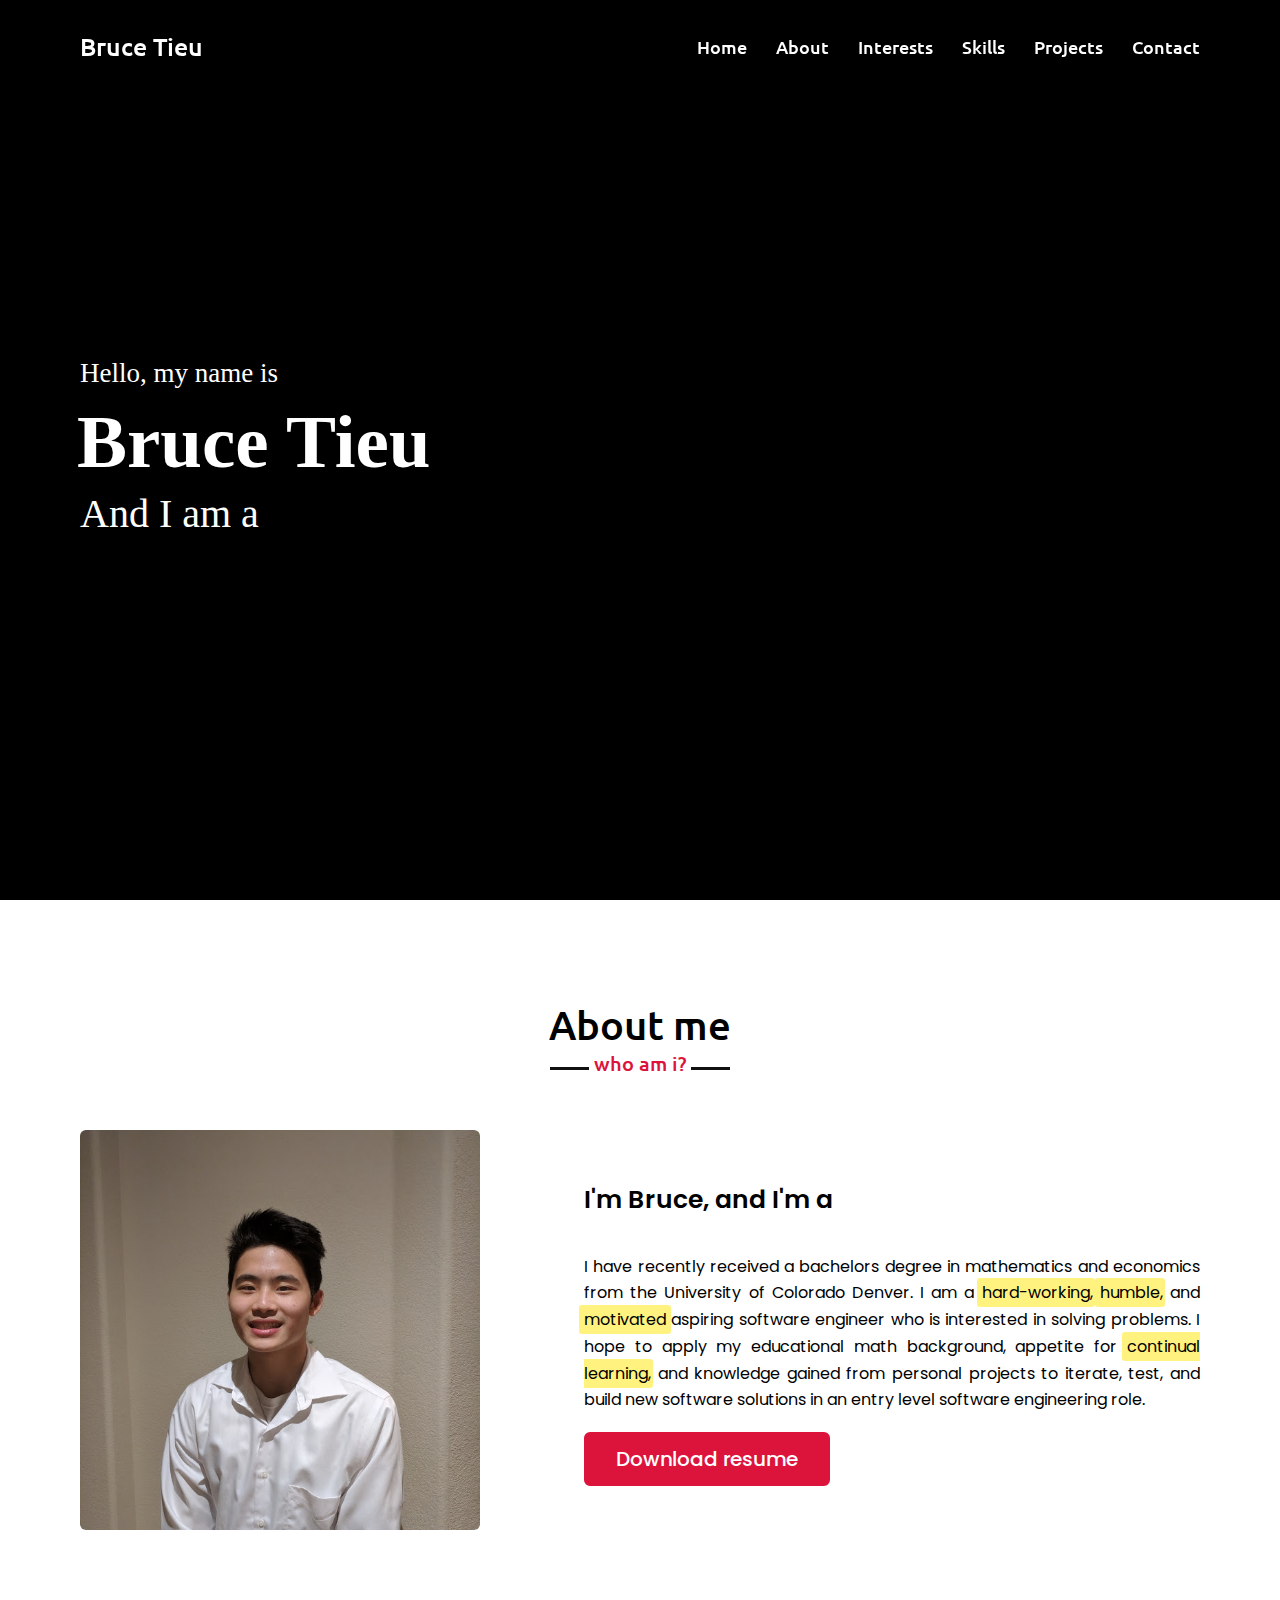
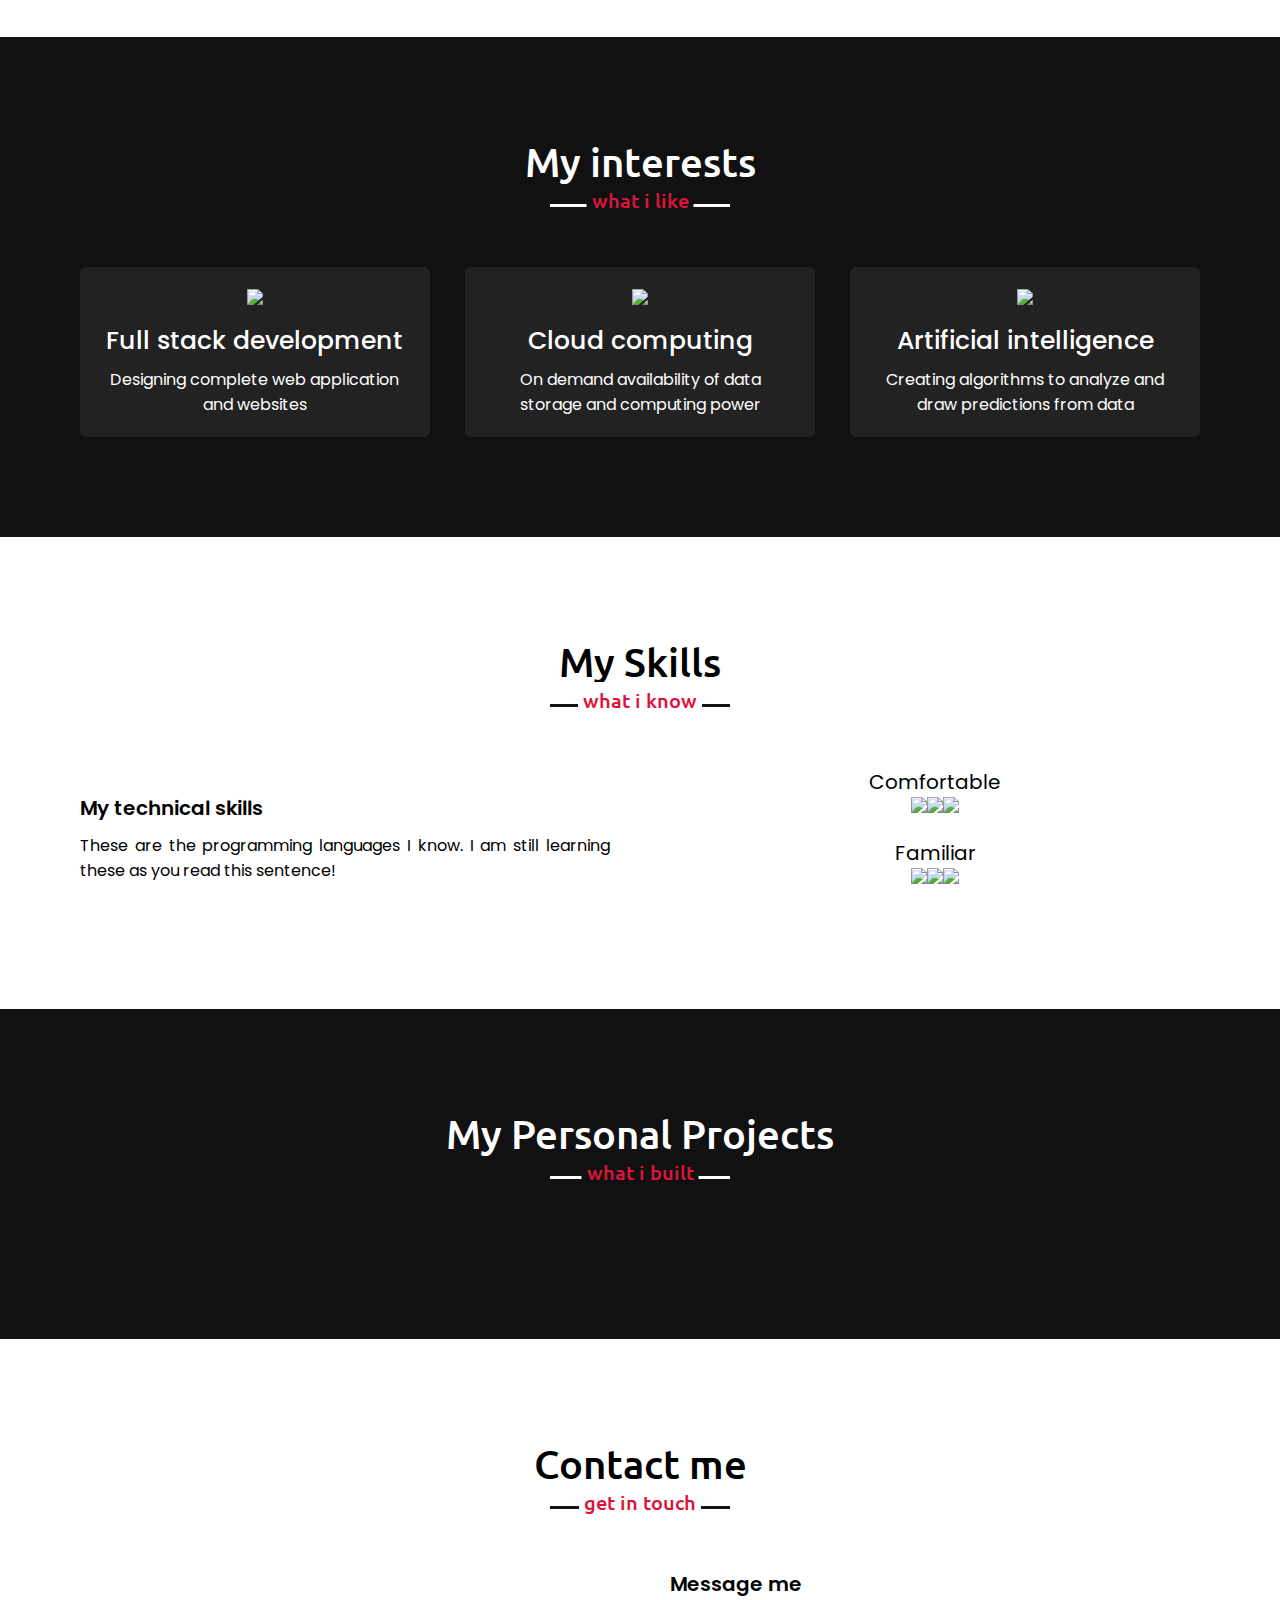
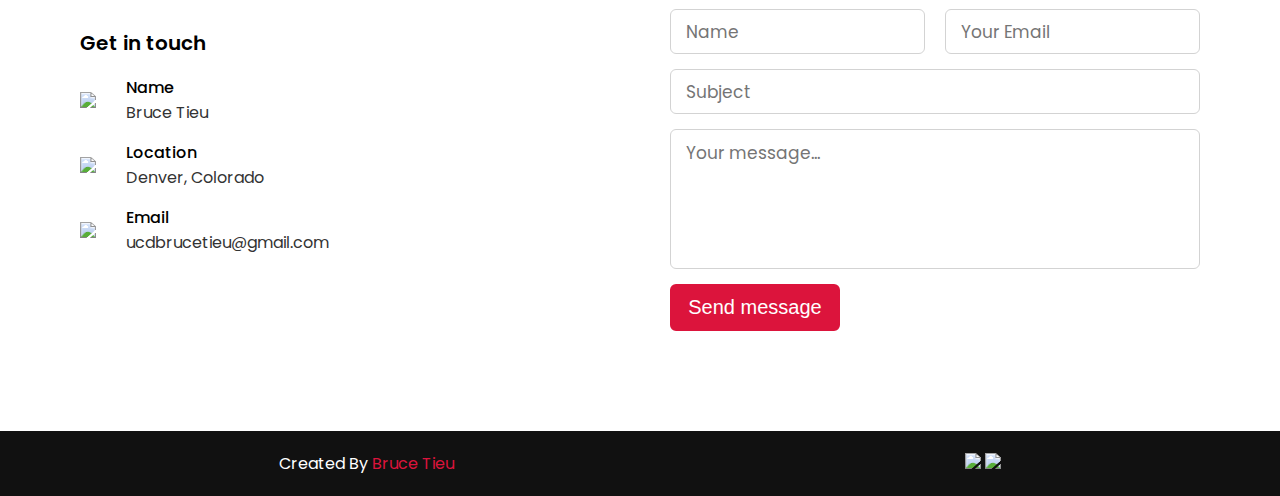
==== public/index.html @ 094fe2fd "changed services to interests" ====
<!DOCTYPE html>
<html lang="en">

<head>
    <meta charset="UTF-8">
    <meta name="viewport" content="width=device-width, initial-scale=1.0">
    <title>Bruce Tieu</title>
    <link rel="stylesheet" href="styles.css">
    <script src="https://kit.fontawesome.com/a076d05399.js"></script>
    <script src="https://code.jquery.com/jquery-3.5.1.min.js"></script>
    <script src="https://cdnjs.cloudflare.com/ajax/libs/typed.js/2.0.11/typed.min.js"></script>
    <script src="https://cdnjs.cloudflare.com/ajax/libs/waypoints/4.0.1/jquery.waypoints.min.js"></script>
    <script src="https://cdnjs.cloudflare.com/ajax/libs/OwlCarousel2/2.3.4/owl.carousel.min.js"></script>
    <link rel="stylesheet" href="https://cdn.jsdelivr.net/gh/devicons/devicon@v2.8.2/devicon.min.css">
    <link rel="stylesheet" href="https://cdnjs.cloudflare.com/ajax/libs/OwlCarousel2/2.3.4/assets/owl.carousel.min.css"/>
    <link class="title_img" rel="shortcut icon" type="image/jpg" href="images/background.jpg" />
</head>

<body>
    <div class="scroll-up-btn">
        <i class="fas fa-angle-up"></i>
    </div>
    
    <div id="particle-bg">
        <nav class="navbar">
            <div class="max-width">
                <div class="logo"><a href="#">Bruce Tieu</a></div>
                <ul class="menu">
                    <li><a href="#home" class="menu-btn">Home</a></li>
                    <li><a href="#about" class="menu-btn">About</a></li>
                    <li><a href="#services" class="menu-btn">Interests</a></li>
                    <li><a href="#skills" class="menu-btn">Skills</a></li>
                    <li><a href="#teams" class="menu-btn">Projects</a></li>
                    <li><a href="#contact" class="menu-btn">Contact</a></li>
                </ul>
                <div class="menu-btn">
                    <i class="fas fa-bars"></i>
                </div>
            </div>
        </nav>

        <!-- Start home section -->
        <div class="home" id="home">
            <div class="max-width">
                <div class="home-content">
                    <div class="text-1">Hello, my name is</div>
                    <div class="text-2">Bruce Tieu</div>
                    <div class="text-3">And I am a <span class="typing"></span></div>
                </div>
            </div>
        </div>
    </div>

    <!-- Start about section -->
    <section class="about" id="about">
        <div class="max-width">
            <h2 class="title">About me</h2>
            <div class="about-content">
                <div class="column left">
                    <img src="images/bruce.jpg" alt="">
                </div>
                <div class="column right">
                    <div class="text">I'm Bruce, and I'm a <span class="typing-2"></span></div> <br>

                    <p>I have recently received a bachelors degree in mathematics and economics from the University of Colorado Denver. I am a <span class="highlight">hard-working</span>, <span class="highlight">humble</span>, and <span class="highlight">motivated</span> aspiring software engineer who is interested in solving problems. I hope to apply my educational math background, appetite for <span class="highlight">continual learning</span>, and knowledge gained from personal projects to iterate, test, and build new software solutions in an entry level software engineering role. </p>
                    <a href="BT_SWE_Resume_Portfolio_2020.pdf" download>Download resume</a>
                </div>
            </div>
        </div>
    </section>

    <!-- Services section start -->
    <section class="interests" id="interests">
        <div class="max-width">
            <h2 class="title">My interests</h2>
            <div class="interest-content">
                <div class="card">
                    <div class="box">
                        <img src="https://img.icons8.com/bubbles/100/000000/source-code.png"/>
                        <!-- <img src="/Tieu-Portfolio/images/backend-developer.png"/> -->
                        <div class="text">Full stack development</div>
                        <p>Designing complete web application and websites</p>
                    </div>
                </div>

                <div class="card">
                    <div class="box">
                        <img src="https://img.icons8.com/bubbles/100/000000/cloud.png"/>
                        <div class="text">Cloud computing</div>
                        <p>On demand availability of data storage and computing power</p>
                    </div>
                </div>
                <div class="card">
                    <div class="box">
                        <img src="https://img.icons8.com/color/96/000000/artificial-intelligence.png"/>
                        <div class="text">Artificial intelligence</div>
                        <p>Creating algorithms to analyze and draw predictions from data</p>
                    </div>
                </div>
            </div>
        </div>
    </section>

    <!-- Start skills section -->
    <section class="skills" id="skills">
        <div class="max-width">
            <h2 class="title">My Skills</h2>
            <div class="skills-content">
                <div class="column left">
                    <div class="text">My technical skills</div>
                    <p>These are the programming languages I know. I am still learning these as you read this sentence!</p>
                    <!-- <a href="#">Read more</a> -->
                </div>
                <div class="column right">
                    <div class="comfortable-text">Comfortable</div>
                    <div class="comfortable">
                        <img src="https://img.icons8.com/color/96/000000/python.png"/>
                        <img src="https://img.icons8.com/color/96/000000/java-coffee-cup-logo.png"/>
                        <img src="https://img.icons8.com/color/96/000000/html-5.png"/>
                    </div>
                    <div class="familiar-text">Familiar</div>
                    <div class="familiar">
                        <img src="https://img.icons8.com/color/96/000000/javascript.png"/>
                        <img src="https://img.icons8.com/color/96/000000/css3.png"/>
                        <img src="https://img.icons8.com/color/96/000000/c-plus-plus-logo.png"/>
                    </div>
                </div>
            </div>
        </div>
    </section>

    <!-- Start teams sections -->
    <section class="teams" id="teams">
        <div class="max-width">
            <h2 class="title">My Personal Projects</h2>
            <div class="carousel owl-carousel">
                <div class="card">
                        <div class="box">
                            <img src="https://img.icons8.com/color/96/000000/generic-sorting-2.png"/>
                            <div class="text">Sorting Algorithm Visualization</div>
                            <p>A webpage for visualizing bubble sort, insertion sort, selection sort, shell sort, quick sort, merge sort, and heap sort.</p>
                            <div class="tech-used-sorting">
                                <img src="https://img.icons8.com/color/48/000000/html-5.png"/>
                                <img src="https://img.icons8.com/color/48/000000/css3.png"/>
                                <img src="https://img.icons8.com/color/48/000000/javascript-logo-1.png"/>
                            </div>
                            <div class="links">
                                <div class="see-live"><a target = "_blank" href="https://brucetieu.github.io/Sorting-Visualizer/">See live</a></div>
                                <a href="https://github.com/brucetieu/Sorting-Visualizer" target="_blank"><img class="github" src="https://img.icons8.com/fluent/96/000000/github.png"/></a>
                            </div>
                        </div>
                </div>
                <div class="card">
                        <div class="box">
                            <img src="https://img.icons8.com/clouds/100/000000/brain.png"/>
                            <div class="text">Active Recall App</div>
                            <p>A web app to help college students actively recall and keep track of their study progression over time.</p>
                            <div class="tech-used-active">
                                <img src="https://img.icons8.com/color/48/000000/python.png"/>
                                <img src="https://img.icons8.com/color/48/000000/html-5.png"/>
                                <img src="https://img.icons8.com/color/48/000000/css3.png"/>
                                <img src="https://img.icons8.com/color/48/000000/javascript-logo-1.png"/>
                                <img src="https://img.icons8.com/color/48/000000/sql.png"/>
                            </div>
                            <div class="links">
                                <div class="see-live"><a target= "_blank" href="https://active-recall.herokuapp.com">See live</a></div>
                                <a href="https://github.com/brucetieu/Active-Recall" target="_blank"><img class="github" src="https://img.icons8.com/fluent/96/000000/github.png"/></a>
                            </div>
                        </div>
                </div>
                <div class="card">
                        <div class="box">
                            <img src="https://img.icons8.com/plasticine/100/000000/new-job.png"/>
                            <div class="text">Job Application Scraper</div>
                            <p>A desktop app which scrapes jobs from Indeed and Glassdoor and assigns a job match score using your resume and the job description.</p>
                            <div class="tech-used-job">
                                <img src="https://img.icons8.com/color/96/000000/java-coffee-cup-logo.png"/>
                            </div>
                            <div class="links">
                                <div class="see-live"><a target = "_blank" href="https://btieu.gitlab.io/job-application-bot/">See live</a></div>
                                <a href="https://github.com/brucetieu/JobApplicationBot" target="_blank"><img src="https://img.icons8.com/fluent/96/000000/github.png"/></a>
                            </div>
                        </div>
                </div>
            </div>
        </div>
    </section>

    <!-- Contact me start -->
    <section class="contact" id="contact">
        <div class="max-width">
            <h2 class="title">Contact me</h2>
            <div class="contact-content">
                <div class="column left">
                    <div class="text">Get in touch</div>
                    <!-- <p>Lorem ipsum dolor sit amet consectetur adipisicing elit. Voluptatum quos eaque ducimus atque quidem itaque numquam mollitia harum libero nobis.</p> -->
                    <div class="icons">
                        <div class="row">
                            <!-- <i class="fas fa-user"></i> -->
                            <img src="https://img.icons8.com/dusk/48/000000/user-male-circle--v1.png"/>
                            <div class="info">
                                <div class="head">Name</div>
                                <div class="sub-title">Bruce Tieu</div>
                            </div>
                        </div>
                        <div class="row">
                            <!-- <i class="fas fa-map-marker-alt"></i> -->
                            <img src="https://img.icons8.com/dusk/48/000000/user-location.png"/>
                            <div class="info">
                                <div class="head">Location</div>
                                <div class="sub-title">Denver, Colorado</div>
                            </div>
                        </div>
                        <div class="row">
                            <!-- <i class="fas fa-envelope"></i> -->
                            <img src="https://img.icons8.com/dusk/48/000000/email.png"/>

                            <div class="info">
                                <div class="head">Email</div>
                                <div class="sub-title">ucdbrucetieu@gmail.com</div>
                            </div>
                        </div>
                    </div>
                </div>
                <div class="column right">
                    <div class="alert">Message successfully sent!</div>
                    <div class="text">Message me</div>
                    <form class="contact-form">
                        <div class="fields">
                            <div class="field name">
                                <input class="_name" type="text" placeholder="Name" required>
                            </div>
                            <div class="field email">
                                <input class="_email" type="email" placeholder="Your Email" required>
                            </div>
                        </div>
                            <div class="field">
                                <input class="_subject" type="text" placeholder="Subject" required>
                            </div>
                            <div class="field textarea">
                                <textarea class="_message" cols="30" rows="10" placeholder="Your message..." required></textarea>
                            </div>
                            <div class="button">
                                <button type="submit">Send message</button>
                            </div>
                        </div>
                    </form>
                </div>
            </div>
        </div>
    </section>

    <!-- Footer section -->
    <footer class="footer">
        <div>
            <span>Created By <a href="#">Bruce Tieu</a></span>
        </div>
        <div class="icons">
            <a href="https://github.com/brucetieu" target="_blank"><img src="https://img.icons8.com/fluent/48/000000/github.png"/></a>
            <a href="https://www.linkedin.com/in/bruce-tieu-4b2725177/" target="_blank"><img src="https://img.icons8.com/fluent/48/000000/linkedin-circled.png"/></a>
        </div>
    </footer>


    <script src="https://cdn.jsdelivr.net/npm/particles.js@2.0.0/particles.min.js"></script>
    <!-- <script>
    particlesJS.load('particles-js',
    'particles.json',
    function() {
        console.log('particles.json loaded...')
    })
    </script> -->
    <script src="https://www.gstatic.com/firebasejs/8.2.3/firebase.js"></script>
    <script type="text/javascript" src="particles.js"></script>
    <script type="text/javascript" src="script.js"></script>
</body>

</html>
---- public/styles.css ----
@import url('https://fonts.googleapis.com/css2?family=Poppins:wght@400;500;600;700&family=Ubuntu:wght@400;500;700&display=swap');
@import url('https://fonts.googleapis.com/css2?family=Open+Sans:wght@400;600&family=Roboto+Slab:wght@400;500;600&display=swap');

* {
    margin: 0;
    padding: 0;
    box-sizing: border-box;
    text-decoration: none;
}

html {
    scroll-behavior: smooth;
}

.max-width {
    max-width: 1300px;
    padding: 0 80px;
    margin: auto;
}

/* Particle background */
#particle-bg {
    background-color: #000;
    height: 100vh;
    /* position: absolute; */
    top: 0;
    left: 0;
    bottom: 0;
    right: 0;
    z-index: -1;
}

/* Navbar styling */
.navbar {
    position: fixed;
    width: 100%;
    padding: 30px 0;
    z-index: 999;
    font-family: 'Ubuntu', sans-serif;
    transition: all 0.3s ease;
}

/* Styling for when user scrolls down */
.navbar.sticky {
    padding: 15px 0;
    background: #fff;
}

.navbar.sticky .logo a,
.navbar.sticky .menu a,
.navbar.sticky .menu-btn {
    color: #111;
}

.navbar .max-width {
    display: flex;
    align-items: center;
    justify-content: space-between;
}

.navbar .logo a {
    color: #fff;
    font-size: 25px;
    font-weight: 500;
    transition: color 0.3s ease;
}


/* Style each tab */
.navbar .menu li {
    list-style: none;
    display: inline-block;
}

.navbar .menu li a {
    display: block;
    color: #fff;
    font-size: 18px;
    font-weight: 500;
    margin-left: 25px;
    transition: color 0.3s ease;
}

/* Change color of tab when hovered on */
.navbar .menu li a:hover,
.navbar .logo a:hover {
    color: crimson;
}

/* Highlight key words */
.highlight {
    background: rgba(255, 230, 0, 0.5);
    padding: 3px 5px;
    margin: -3px -5px;
    line-height: 1.7;
    border-radius: 3px;
}

/* Menu btn styling */
.menu-btn {
    color: #fff;
    font-size: 23px;
    cursor: pointer;
    display: none;
}

/* Style scroll up btn */
.scroll-up-btn {
    position: fixed;
    height: 45px;
    width: 42px;
    background: crimson;
    right: 30px;
    bottom: 10px;
    text-align: center;
    line-height: 45px;
    color: #fff;
    z-index: 9999;
    font-size: 30px;
    border-radius: 6px;
    cursor: pointer;
    opacity: 0;
    pointer-events: none;
    transition: all 0.3s ease;
}

.scroll-up-btn.show {
    bottom: 30px;
    opacity: 1;
    pointer-events: auto;
}



/* Begin styling of home content */
.home .home-content{
    position: absolute;
    top: 50%;
    transform: translateY(-50%);
    color: white;
}

.home .max-width {
    margin: auto 0 auto 40px;
}

.home .home-content .text-1 {
    font-size: 27px;
    margin-bottom: 10px;
}

.home .home-content .text-2 {
    font-size: 75px;
    font-weight: 600;
    margin-left: -3px;
}

.home .home-content .text-3 {
    font-size: 40px;
    margin: 5px 0;
}

.home .home-content .text-3 span {
    color: crimson;
}


/* All section stying */
section {
    padding: 100px 0;
}

.about, .interests, .skills, .teams, .contact, footer  {
    font-family: 'Poppins', sans-serif;
}

/* Put img and text side by side */
.about .about-content, 
.interests .interest-content, 
.skills .skills-content,
.contact .contact-content  {
    display: flex;
    flex-wrap: wrap;
    align-items: center;
    justify-content: space-between;
}

section .title {
    position: relative;
    text-align: center;
    font-size: 40px;
    font-weight: 500;
    margin-bottom: 60px;
    padding-bottom: 20px;
    font-family: 'Ubuntu', sans-serif;
}

/* Add line below the title */
section .title::before {
    content: "";
    position: absolute;
    bottom: 0px;
    left: 50%;
    width: 180px;
    height: 3px;
    background: #111;
    transform: translateX(-50%);
}


section .title::after {
    position: absolute;
    bottom: -12px;
    left: 50%;
    font-size: 20px;
    color: crimson;
    padding: 5px;
    background: #fff;
    transform: translateX(-50%);
}

/* Add --who am i-- */
.about .title::after {
    content: "who am i?";

}

.about .about-content .left {
    width: 45%;   
}

/* Img styling */
.about .about-content .left img {
    height: 400px;
    width: 400px;
    object-fit: cover;
    border-radius: 6px;
}

.about .about-content .right {
    width: 55%;   
}

/* My name */
.about .about-content .right .text {
    font-size: 25px;
    font-weight: 600;
    margin-bottom: 10px;
}

.about .about-content .right .text span {
    color: crimson;
}

/* About me text */
.about .about-content .right p {
    text-align: justify;
}

/* Download resume button style */
.about .about-content .right a {
    display: inline-block;
    background: crimson;
    color: #fff;
    font-size: 20px;
    font-weight: 500;
    padding: 10px 30px;
    margin-top: 20px;
    border-radius: 6px;
    border: 2px solid crimson;
    transition: all 0.3s ease;
}

.about .about-content .right a:hover {
    color: crimson;
    background: none;
}

/* Interests section styling */
.interests, .teams {
    color: #fff;
    background: #111;
}

/* Make line white in '--what i like-- */
.interests .title::before,
.teams .title::before {
    background: #fff;

}

/* Make background black */
.interests .title::after,
.teams .title::after {
    background: #111;
    content: "what i like";
}

/* Style each card */
.interests .interest-content .card {
    width: calc(33% - 20px);
    background: #222;
    text-align: center;
    border-radius: 6px;
    padding: 20px 25px;
    cursor: pointer;
}

.interests .interest-content .card:hover {
    background: crimson;
}

.interests .interest-content .card .box {
    transition: all 0.3s ease;
}

/* Make text big when hovering over the cards */
.interests .interest-content .card:hover .box {
    transform: scale(1.05);
}

.interests .interest-content .card i {
    font-size: 50px;
    color: crimson;   
    transition: all 0.3s ease;
}

.interests .interest-content .card:hover i {
    color: #fff;
}

.interests .interest-content .card .text {
    font-size: 25px;
    font-weight: 500;
    margin: 10px 0 7px 0;
}

/* Skills section styling */
.skills .title::after {
    content: "what i know";
}

.skills .skills-content .column {
    width: calc(50% - 30px);
}

.skills .skills-content .left .text {
    font-size: 20px;
    font-weight: 600;
    margin-bottom: 10px;
}

.skills .skills-content .left p {
    text-align: justify;
}

.skills .skills-content .left a {
    display: inline-block;
    background: crimson;
    color: #fff;
    font-size: 18px;
    font-weight: 500;
    padding: 8px 16px;
    margin-top: 20px;
    border-radius: 6px;
    border: 2px solid crimson;
    transition: all 0.3s ease;
}

.skills .skills-content .left a:hover {
    color: crimson;
    background: none;
}

.skills .skills-content .right .bars {
    margin-bottom: 15px;
}

/* Placing skills and percentages next to each other */
.skills .skills-content .right .info {
    display: flex;
    margin-bottom: 5px;
    align-items: center;
    justify-content: space-between;
}


.skills .skills-content .right span {
    font-weight: 500;
    font-size: 18px;
}

/* Styling the line */
.skills .skills-content .right .line {
    height: 5px;
    width: 100%;
    background: lightgrey;
    position: relative;
}

.skills .skills-content .right .line::before {
    content: "";
    position: absolute;
    height: 100%;
    left: 0;
    top: 0;
    background: crimson;
}

/* Filling the lines according to percentage ranking */
.skills-content .right .comfortable,
.skills-content .right .familiar {
    display: flex;
    justify-content: center;
    align-items: center;
    padding-bottom: 25px;
    /* margin-bottom: 25px; */
}

.skills-content .right .comfortable-text,
.skills-content .right .familiar-text {
    text-align: center;
    font-size: 20px;
}
/* .skills-content .right .html::before {
    width: 90%;
}

.skills-content .right .css::before {
    width: 60%;
}

.skills-content .right .js::before {
    width: 50%;
}

.skills-content .right .python::before {
    width: 60%;
}

.skills-content .right .java::before {
    width: 50%;
}

.skills-content .right .mysql::before {
    width: 70%;
} */

/* Teams section styling */
.teams .title::after {
    content: "what i built";
}


/* Style each card */
.teams .carousel .card {
    background: #222;
    border-radius: 6px;
    padding: 25px 35px;
    text-align: center;
    transition: all 0.3s ease;
}

/* Change color on hover */
.teams .carousel .card:hover {
    background: crimson;
}

.teams .carousel .card  .box {
    display: flex;
    flex-direction: column;
    align-items: center;
    justify-content: center;
    transition: all 0.3s ease;
}

.teams .carousel .card:hover .box {
    transform: scale(1.05);
}

.teams .carousel .card  .text {
    font-size: 25px;
    font-weight: 500;
    margin: 10px 0 7px 0;
}

/* Style the image */
.teams .carousel .card img {
    height: 125px;
    width: 125px;
    object-fit: cover;
    /* border-radius: 50%; */
    /* border: 5px solid crimson;    */
    transition: all 0.3s ease;
}

.teams .carousel .card:hover img {
    border-color: #fff;
}

.teams .carousel .box .tech-used-sorting,
.teams .carousel .box .tech-used-active,
.teams .carousel .box .tech-used-job,
.teams .carousel .box .links {
    display: flex;
    text-align: center;
    justify-content: center;
    align-items: center;
    margin-top: 15px;
}

.teams .carousel .box .links .see-live a {
    display: inline-block;
    background: #fff;
    color: #111;
    font-size: 18px;
    font-weight: 500;
    padding: 8px 8px;
    /* margin-top: 10px; */
    border-radius: 6px;
    margin-right: 10px;
    /* border: 2px solid crimson; */
    transition: all 0.3s ease;
}

/* .teams .carousel .box .links a:hover {
    color: white;
    background: none;
} */

.teams .carousel .box .tech-used-sorting img, 
.teams .carousel .box .tech-used-active img,
.teams .carousel .box .tech-used-job img,
.teams .carousel .box .links img {
    height: 48px;
    width: 48px;
}

/* .teams .carousel .box .links .github img {
    cursor: pointer;
} */

.teams .carousel .card a {
    text-decoration: none;
    color: #fff;
}

/* Style the dots for going through the carousel */
.owl-dots {
    text-align: center;
    margin-top: 20px;
}

.owl-dot {
    height: 13px;
    width: 13px;
    margin: 0 5px;
    outline: none!important;
    border-radius: 50%;
    border: 2px solid crimson!important;
    transition: all 0.3s ease;
}

/* Change width and border radius on click */
.owl-dot.active {
    width: 35px;
    border-radius: 14px;
}

.owl-dot.active,
.owl-dot:hover {
    background: crimson!important;
}

/* Style contact section */
.contact .title::after {
    content: "get in touch";

}

.contact .contact-content .column {
    width: calc(50% - 30px);

}

.contact .contact-content .text {
    font-size: 20px;
    font-weight: 600;
    margin-bottom: 10px;
}

.contact .contact-content .left p {
    text-align: justify;
}

.contact .contact-content .left .icons {
    margin: 10px 0;
}

.contact .contact-content .row {
    display: flex;
    height: 65px;
    align-items: center;
    justify-content:flex-start;
}

.contact .contact-content .row .info {
    margin-left: 30px;
}

/* Color the icon */
.contact .contact-content .row i {
    font-size: 25px;
    /* padding: 5px; */
    color: crimson;
}

/* Style header */
.contact .contact-content .info .head {
    font-weight: 500; 
}

.contact .contact-content .info .sub-title {
    color: #333;
}

/* Display forms next to each other */
.contact .right form .fields {
    display: flex;
}

/* .contact .right form .fields {
    display: flex;
} */

.contact .right form .field,
.contact .right form .fields .field {
    height: 45px;
    width: 100%;
    margin-bottom: 15px;
}


.contact .right form .textarea {
    height: 140px;
    width: 100%;
}

.contact .right form .name {
    margin-right: 10px;
}

.contact .right form .email {
    margin-left: 10px;
}

/* Style text area */
.contact .right form .field input,
.contact .right form .textarea textarea {
    height: 100%;
    width: 100%;
    border: 1px solid lightgrey;
    border-radius: 6px;
    outline: none;
    padding: 0 15px;
    font-size: 17px;
    font-family: 'Poppins', sans-serif;
}

.contact .right form .textarea textarea {
    padding-top: 10px;
    resize: none;
}

/* Style send message button */
.contact .right form .button {
    height: 47px;
    width: 170px;
}

.contact .right form .button button {
    width: 100%;
    height: 100%;
    border: 2px solid crimson;
    background: crimson;
    color: #fff;
    font-size: 20px;
    font-weight: 500;
    border-radius: 6px;
    cursor: pointer;
    transition: all 0.3s ease;
}

.contact .right form .button button:hover {
    color: crimson;
    background: none;

}

/* Style alert */
.contact .right .alert {
    text-align: center;
    padding: 10px;
    background-color: lightgreen;
    margin-bottom: 10px;
    display: none;
}
/* Style footer section */
footer {
    background: #111;
    padding: 20px 23px;
    display: flex;
    justify-content: space-around;
    align-items: center;
    color: #fff;
}

footer span a {
    color: crimson;
    text-decoration: none;
}

footer span a:hover {
    text-decoration: underline;
}














/* Start responsive media queries */
@media (max-width: 1300px) {
    .home .max-width {
        margin-left: 0px;
    }

}

@media (max-width: 1104px) {
    .about .about-content .left img {
        height: 350px;
        width: 350px;
    }
    

}


@media (max-width: 991px) {
    .max-width {
        padding: 0 50px;
    } 
}

@media (max-width: 947px) {
    .max-width {
        padding: 0 50px;
    }

    .menu-btn {
        display: block;
        z-index: 999;
    }

    /* Toggle x button before (let it be the first child before the hamburger icon. */
    .menu-btn i.active::before {
        color: #111;
        content: "\f00d";
    }
    
    .navbar .menu {
        position: fixed;
        height: 40vh;
        width: 100%;
        left: -100%; /* hide from screen */
        top: 0;
        background: #fff;
        text-align: center;
        padding-top: 50px;
        transition: all 0.3s ease;
    }

    /* .navbar .menu a {
        color: #111;
    } */

    /* Display dropdown when clicked via toggleClass("active"). */
    .navbar .menu.active {
        left: 0;
    }

    .navbar .menu li {
        display: block; 
    }

    .navbar .menu li a {
        display: inline-block;
        margin: 5px 0;
        font-size: 20px;
        color: #111;
    }

    .home .home-content .text-2 {
        font-size: 70px;
    }
    
    .home .home-content .text-3 {
        font-size: 35px;
    }

    .home .home-content a {
        font-size: 23px;
        padding: 10px 30px;
    }

    .max-width {
        max-width: 800px;
    }

    /* Take up all horizonal space */
    .about .about-content .column {
        width: 100%;
    }

    .about .about-content .left {
        display: flex;
        justify-content: center;
        margin: 0 auto 60px;
    }

    /* Take up the whole space */
    .about .about-content .right {
        flex: 100%;
    }

    /* Media queries for cards */
    .interests .interest-content .card  {
        width: calc(50% - 10px);
        margin-bottom: 20px;
    }

    .skills .skills-content .column,
    .contact .contact-content .column {
        width: 100%;
        margin-bottom: 35px;
    }
}

@media (max-width: 690px) {
    .max-width {
        padding: 0 23px;
    }

    .home .home-content .text-2 {
        font-size: 60px;
    }
    
    .home .home-content .text-3 {
        font-size: 32px;
    }

    .home .home-content a {
        font-size: 20px;
    }

    .interests .interest-content .card  {
        width: 100%
    }

    .about .about-content .right .text {
        font-size: 20px;
    }

}

@media (max-width: 500px) {
    /* .max-width {
        padding: 0 23px;
    } */

    .home .home-content .text-2 {
        font-size: 50px;
    }
    
    .home .home-content .text-3 {
        font-size: 27px;
    }
}
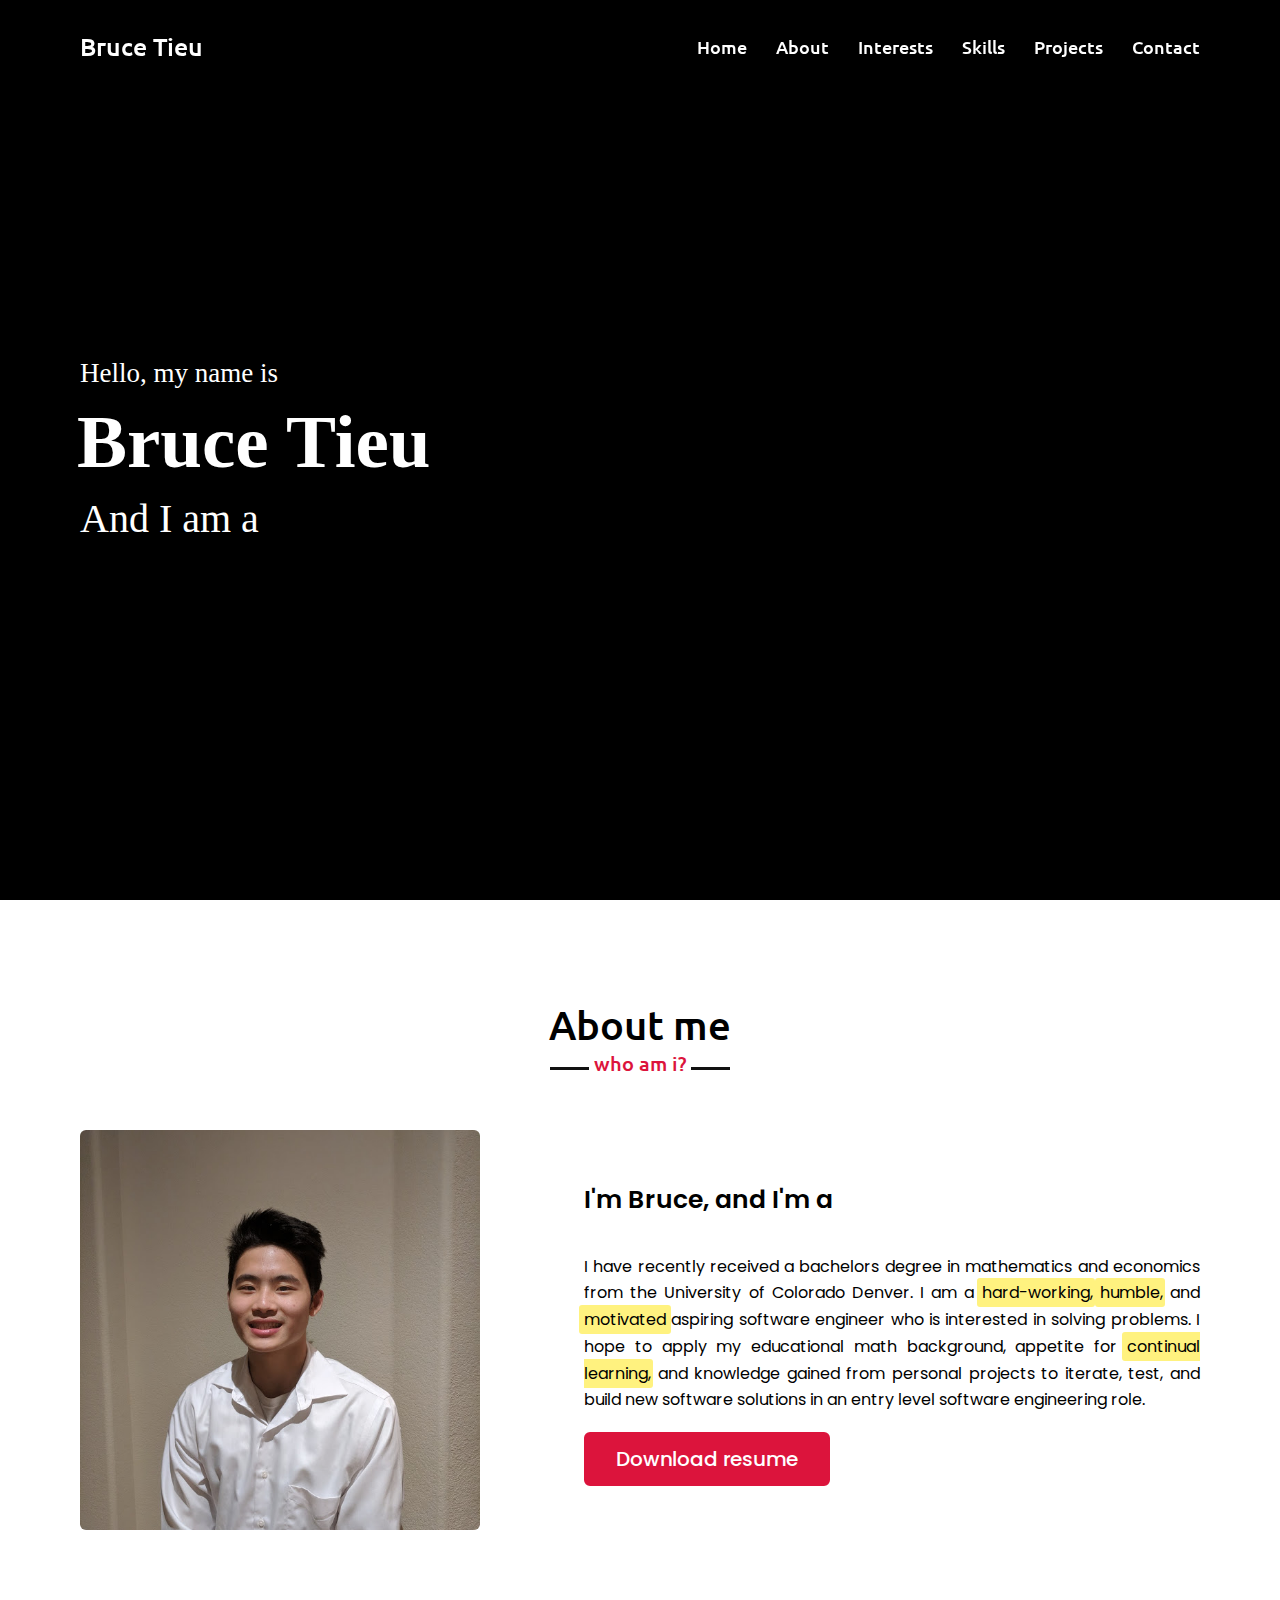
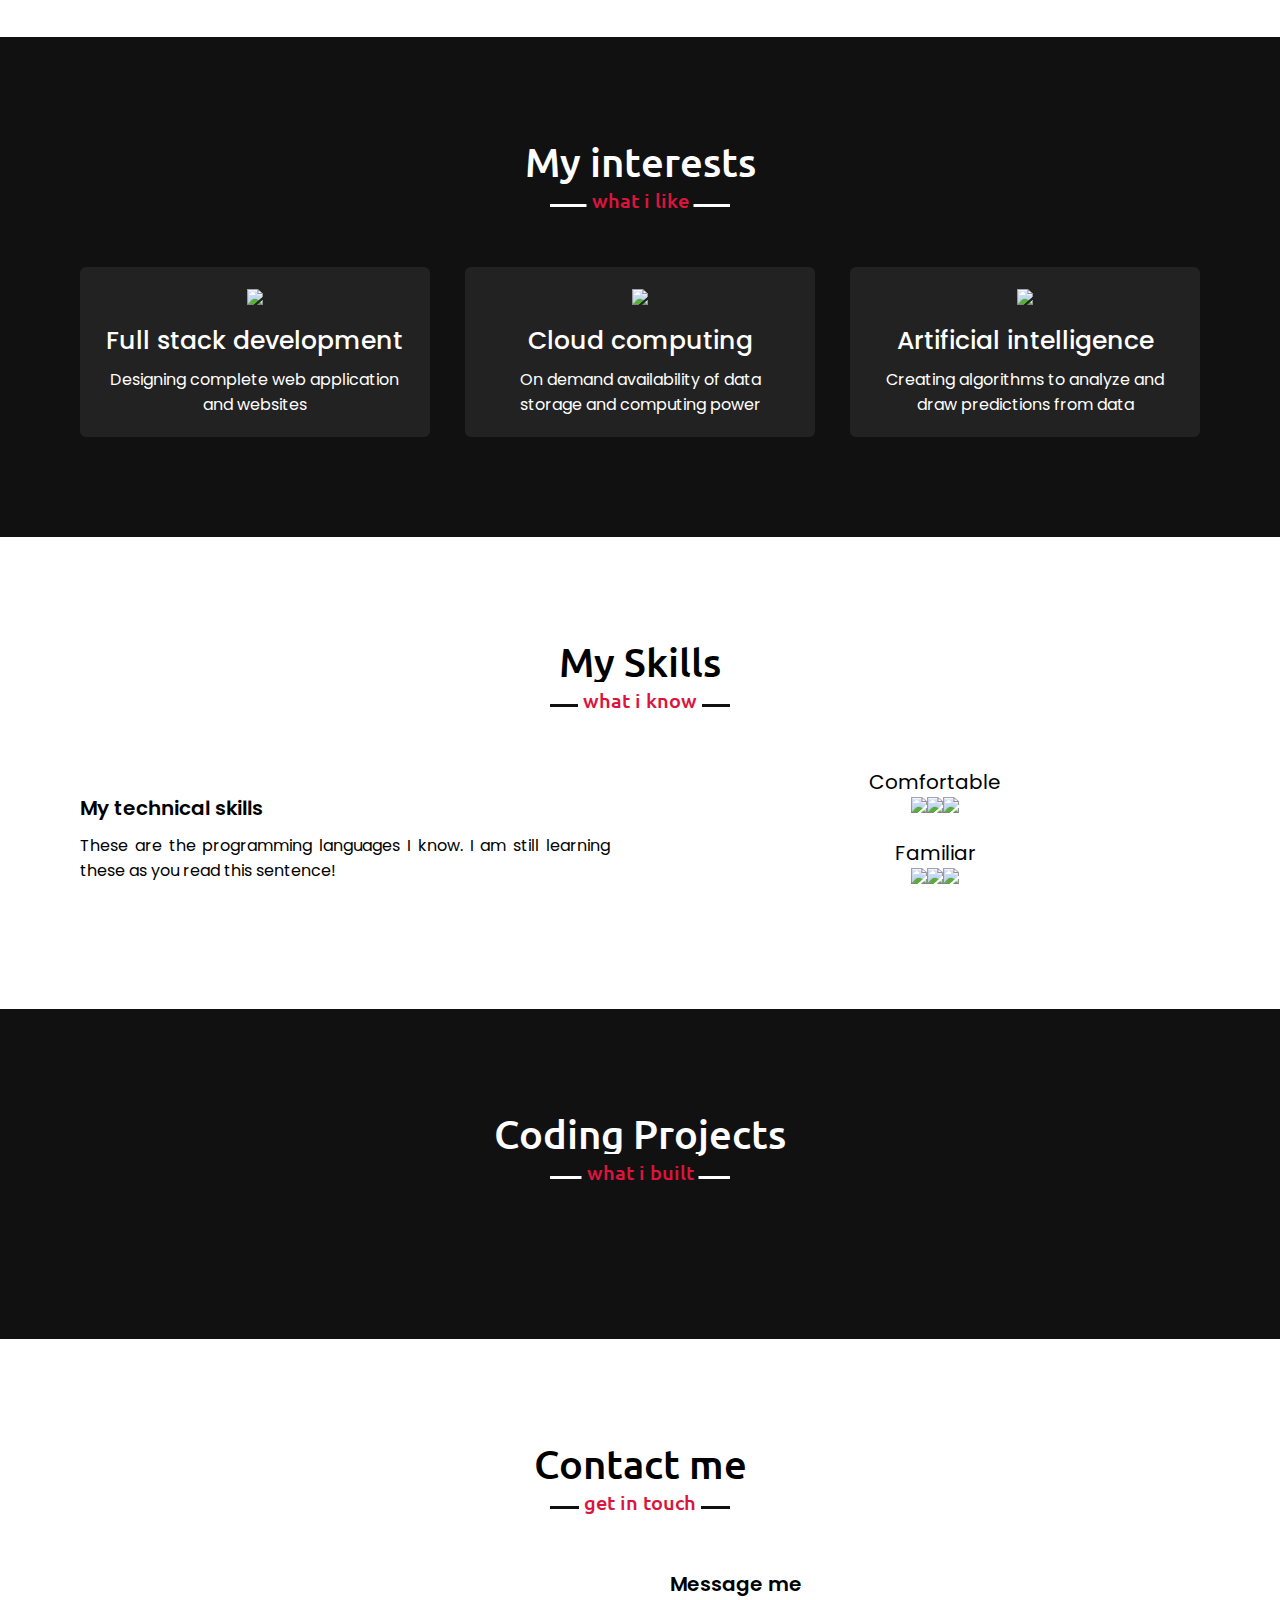
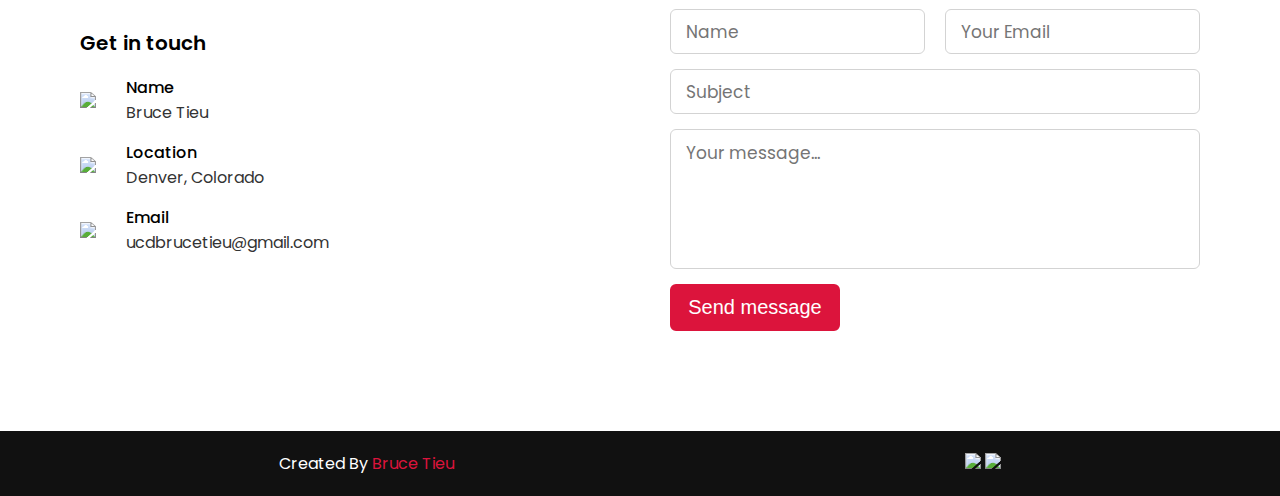
==== commit 764a3a19: "Add another project so that the owl dots can show up" ====
--- a/public/index.html
+++ b/public/index.html
@@ -11,7 +11,6 @@
     <script src="https://cdnjs.cloudflare.com/ajax/libs/typed.js/2.0.11/typed.min.js"></script>
     <script src="https://cdnjs.cloudflare.com/ajax/libs/waypoints/4.0.1/jquery.waypoints.min.js"></script>
     <script src="https://cdnjs.cloudflare.com/ajax/libs/OwlCarousel2/2.3.4/owl.carousel.min.js"></script>
-    <link rel="stylesheet" href="https://cdn.jsdelivr.net/gh/devicons/devicon@v2.8.2/devicon.min.css">
     <link rel="stylesheet" href="https://cdnjs.cloudflare.com/ajax/libs/OwlCarousel2/2.3.4/assets/owl.carousel.min.css"/>
     <link class="title_img" rel="shortcut icon" type="image/jpg" href="images/background.jpg" />
 </head>
@@ -132,8 +131,8 @@
     <!-- Start teams sections -->
     <section class="teams" id="teams">
         <div class="max-width">
-            <h2 class="title">My Personal Projects</h2>
-            <div class="carousel owl-carousel">
+            <h2 class="title">Coding Projects</h2>
+            <div class="carousel owl-carousel owl-theme">
                 <div class="card">
                         <div class="box">
                             <img src="https://img.icons8.com/color/96/000000/generic-sorting-2.png"/>
@@ -182,6 +181,24 @@
                             </div>
                         </div>
                 </div>
+                <div class="card">
+                    <div class="box">
+                        <img src="https://img.icons8.com/bubbles/100/000000/apple-stocks.png"/>
+                        <div class="text">C$50 Finance App</div>
+                        <p>My very first web app I built in Harvard's CS50 class. Allows users to manage portfolios of stocks.</p>
+                        <div class="tech-used-active">
+                            <img src="https://img.icons8.com/color/48/000000/python.png"/>
+                            <img src="https://img.icons8.com/color/48/000000/html-5.png"/>
+                            <img src="https://img.icons8.com/color/48/000000/css3.png"/>
+                            <img src="https://img.icons8.com/color/48/000000/javascript-logo-1.png"/>
+                            <img src="https://img.icons8.com/color/48/000000/sql.png"/>
+                        </div>
+                        <div class="links">
+                            <div class="see-live"><a target = "_blank" href="https://cs50-finance-bruce.herokuapp.com/login">See live</a></div>
+                            <a href="https://github.com/brucetieu/CS50-finance" target="_blank"><img src="https://img.icons8.com/fluent/96/000000/github.png"/></a>
+                        </div>
+                    </div>
+            </div>
             </div>
         </div>
     </section>
--- a/public/styles.css
+++ b/public/styles.css
@@ -146,7 +146,7 @@
 
 .home .home-content .text-1 {
     font-size: 27px;
-    margin-bottom: 10px;
+    margin: 10px 0;
 }
 
 .home .home-content .text-2 {
@@ -157,7 +157,7 @@
 
 .home .home-content .text-3 {
     font-size: 40px;
-    margin: 5px 0;
+    margin: 10px 0;
 }
 
 .home .home-content .text-3 span {
@@ -422,29 +422,7 @@
     text-align: center;
     font-size: 20px;
 }
-/* .skills-content .right .html::before {
-    width: 90%;
-}
-
-.skills-content .right .css::before {
-    width: 60%;
-}
-
-.skills-content .right .js::before {
-    width: 50%;
-}
-
-.skills-content .right .python::before {
-    width: 60%;
-}
-
-.skills-content .right .java::before {
-    width: 50%;
-}
-
-.skills-content .right .mysql::before {
-    width: 70%;
-} */
+
 
 /* Teams section styling */
 .teams .title::after {
@@ -466,7 +444,7 @@
     background: crimson;
 }
 
-.teams .carousel .card  .box {
+.teams .carousel .card .box {
     display: flex;
     flex-direction: column;
     align-items: center;
@@ -478,7 +456,7 @@
     transform: scale(1.05);
 }
 
-.teams .carousel .card  .text {
+.teams .carousel .card .text {
     font-size: 25px;
     font-weight: 500;
     margin: 10px 0 7px 0;
@@ -489,14 +467,12 @@
     height: 125px;
     width: 125px;
     object-fit: cover;
-    /* border-radius: 50%; */
-    /* border: 5px solid crimson;    */
-    transition: all 0.3s ease;
-}
-
+    transition: all 0.3s ease;
+}
+/* 
 .teams .carousel .card:hover img {
     border-color: #fff;
-}
+} */
 
 .teams .carousel .box .tech-used-sorting,
 .teams .carousel .box .tech-used-active,
@@ -561,6 +537,7 @@
     transition: all 0.3s ease;
 }
 
+
 /* Change width and border radius on click */
 .owl-dot.active {
     width: 35px;
@@ -570,6 +547,19 @@
 .owl-dot.active,
 .owl-dot:hover {
     background: crimson!important;
+}
+
+.owl-theme .owl-controls .owl-page {
+    display: inline-block;
+}
+.owl-theme .owl-controls .owl-page span {
+    background: none repeat scroll 0 0 #869791;
+    border-radius: 20px;
+    display: block;
+    height: 12px;
+    margin: 5px 7px;
+    opacity: 0.5;
+    width: 12px;
 }
 
 /* Style contact section */
@@ -629,9 +619,6 @@
     display: flex;
 }
 
-/* .contact .right form .fields {
-    display: flex;
-} */
 
 .contact .right form .field,
 .contact .right form .fields .field {
@@ -728,15 +715,6 @@
 
 
 
-
-
-
-
-
-
-
-
-
 /* Start responsive media queries */
 @media (max-width: 1300px) {
     .home .max-width {
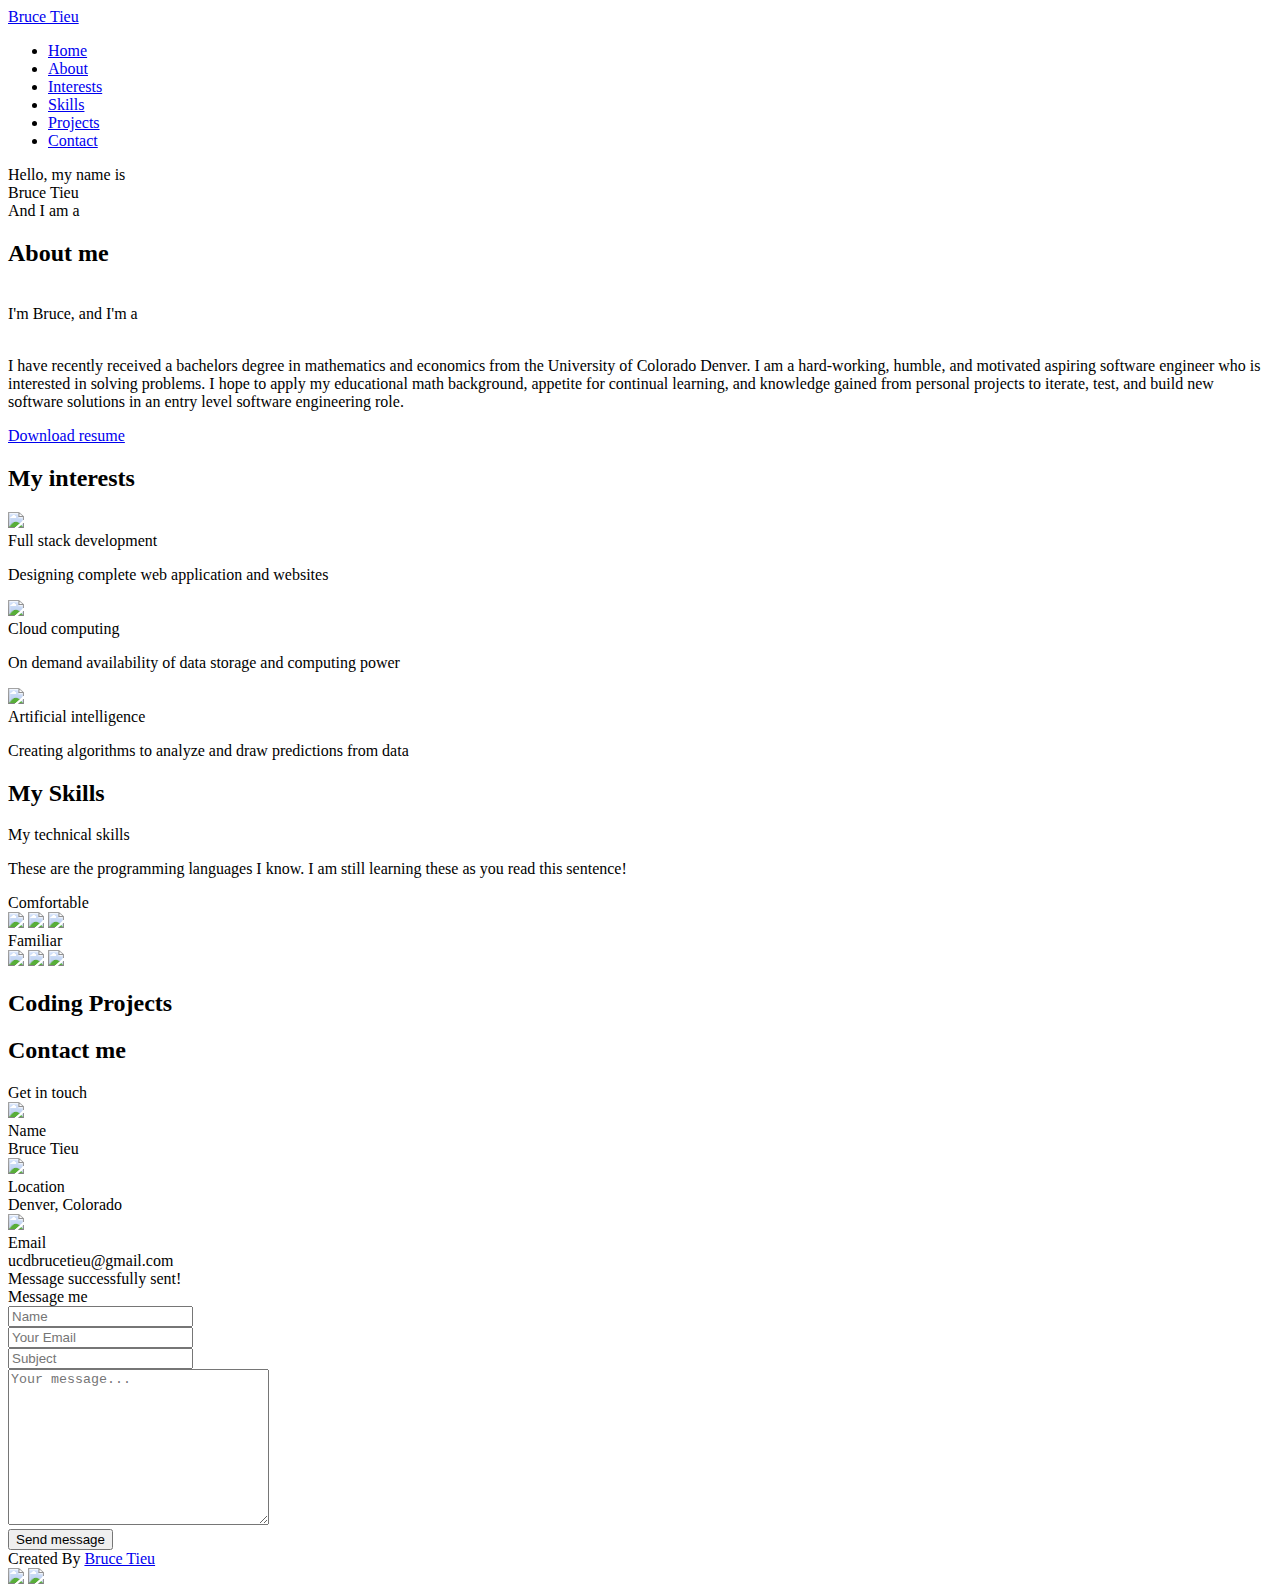
==== commit 3e115030: "Move needed files into public" ====
--- a/public/index.html
+++ b/public/index.html
@@ -5,21 +5,22 @@
     <meta charset="UTF-8">
     <meta name="viewport" content="width=device-width, initial-scale=1.0">
     <title>Bruce Tieu</title>
-    <link rel="stylesheet" href="styles.css">
+    <link rel="stylesheet" href="../static/styles.css">
     <script src="https://kit.fontawesome.com/a076d05399.js"></script>
     <script src="https://code.jquery.com/jquery-3.5.1.min.js"></script>
     <script src="https://cdnjs.cloudflare.com/ajax/libs/typed.js/2.0.11/typed.min.js"></script>
     <script src="https://cdnjs.cloudflare.com/ajax/libs/waypoints/4.0.1/jquery.waypoints.min.js"></script>
     <script src="https://cdnjs.cloudflare.com/ajax/libs/OwlCarousel2/2.3.4/owl.carousel.min.js"></script>
-    <link rel="stylesheet" href="https://cdnjs.cloudflare.com/ajax/libs/OwlCarousel2/2.3.4/assets/owl.carousel.min.css"/>
-    <link class="title_img" rel="shortcut icon" type="image/jpg" href="images/background.jpg" />
+    <link rel="stylesheet"
+        href="https://cdnjs.cloudflare.com/ajax/libs/OwlCarousel2/2.3.4/assets/owl.carousel.min.css" />
+    <link class="title_img" rel="shortcut icon" type="image/jpg" href="../images/background.jpg" />
 </head>
 
 <body>
     <div class="scroll-up-btn">
         <i class="fas fa-angle-up"></i>
     </div>
-    
+
     <div id="particle-bg">
         <nav class="navbar">
             <div class="max-width">
@@ -56,26 +57,32 @@
             <h2 class="title">About me</h2>
             <div class="about-content">
                 <div class="column left">
-                    <img src="images/bruce.jpg" alt="">
+                    <img src="../images/bruce.jpg" alt="">
                 </div>
                 <div class="column right">
                     <div class="text">I'm Bruce, and I'm a <span class="typing-2"></span></div> <br>
 
-                    <p>I have recently received a bachelors degree in mathematics and economics from the University of Colorado Denver. I am a <span class="highlight">hard-working</span>, <span class="highlight">humble</span>, and <span class="highlight">motivated</span> aspiring software engineer who is interested in solving problems. I hope to apply my educational math background, appetite for <span class="highlight">continual learning</span>, and knowledge gained from personal projects to iterate, test, and build new software solutions in an entry level software engineering role. </p>
+                    <p>I have recently received a bachelors degree in mathematics and economics from the University of
+                        Colorado Denver. I am a <span class="highlight">hard-working</span>, <span
+                            class="highlight">humble</span>, and <span class="highlight">motivated</span> aspiring
+                        software engineer who is interested in solving problems. I hope to apply my educational math
+                        background, appetite for <span class="highlight">continual learning</span>, and knowledge gained
+                        from personal projects to iterate, test, and build new software solutions in an entry level
+                        software engineering role. </p>
                     <a href="BT_SWE_Resume_Portfolio_2020.pdf" download>Download resume</a>
                 </div>
             </div>
         </div>
     </section>
 
-    <!-- Services section start -->
+    <!-- Interests section start -->
     <section class="interests" id="interests">
         <div class="max-width">
             <h2 class="title">My interests</h2>
             <div class="interest-content">
                 <div class="card">
                     <div class="box">
-                        <img src="https://img.icons8.com/bubbles/100/000000/source-code.png"/>
+                        <img src="https://img.icons8.com/bubbles/100/000000/source-code.png" />
                         <!-- <img src="/Tieu-Portfolio/images/backend-developer.png"/> -->
                         <div class="text">Full stack development</div>
                         <p>Designing complete web application and websites</p>
@@ -84,14 +91,14 @@
 
                 <div class="card">
                     <div class="box">
-                        <img src="https://img.icons8.com/bubbles/100/000000/cloud.png"/>
+                        <img src="https://img.icons8.com/bubbles/100/000000/cloud.png" />
                         <div class="text">Cloud computing</div>
                         <p>On demand availability of data storage and computing power</p>
                     </div>
                 </div>
                 <div class="card">
                     <div class="box">
-                        <img src="https://img.icons8.com/color/96/000000/artificial-intelligence.png"/>
+                        <img src="https://img.icons8.com/color/96/000000/artificial-intelligence.png" />
                         <div class="text">Artificial intelligence</div>
                         <p>Creating algorithms to analyze and draw predictions from data</p>
                     </div>
@@ -100,137 +107,145 @@
         </div>
     </section>
 
-    <!-- Start skills section -->
+    <!--  skills section -->
     <section class="skills" id="skills">
         <div class="max-width">
             <h2 class="title">My Skills</h2>
             <div class="skills-content">
                 <div class="column left">
                     <div class="text">My technical skills</div>
-                    <p>These are the programming languages I know. I am still learning these as you read this sentence!</p>
-                    <!-- <a href="#">Read more</a> -->
+                    <p>These are the programming languages I know. I am still learning these as you read this sentence!
+                    </p>
                 </div>
                 <div class="column right">
                     <div class="comfortable-text">Comfortable</div>
                     <div class="comfortable">
-                        <img src="https://img.icons8.com/color/96/000000/python.png"/>
-                        <img src="https://img.icons8.com/color/96/000000/java-coffee-cup-logo.png"/>
-                        <img src="https://img.icons8.com/color/96/000000/html-5.png"/>
+                        <img src="https://img.icons8.com/color/96/000000/python.png" />
+                        <img src="https://img.icons8.com/color/96/000000/java-coffee-cup-logo.png" />
+                        <img src="https://img.icons8.com/color/96/000000/html-5.png" />
                     </div>
                     <div class="familiar-text">Familiar</div>
                     <div class="familiar">
-                        <img src="https://img.icons8.com/color/96/000000/javascript.png"/>
-                        <img src="https://img.icons8.com/color/96/000000/css3.png"/>
-                        <img src="https://img.icons8.com/color/96/000000/c-plus-plus-logo.png"/>
-                    </div>
-                </div>
-            </div>
-        </div>
-    </section>
-
-    <!-- Start teams sections -->
-    <section class="teams" id="teams">
+                        <img src="https://img.icons8.com/color/96/000000/javascript.png" />
+                        <img src="https://img.icons8.com/color/96/000000/css3.png" />
+                        <img src="https://img.icons8.com/color/96/000000/c-plus-plus-logo.png" />
+                    </div>
+                </div>
+            </div>
+        </div>
+    </section>
+
+    <!-- coding projects sections -->
+    <section class="coding-projects" id="coding-projects">
         <div class="max-width">
             <h2 class="title">Coding Projects</h2>
             <div class="carousel owl-carousel owl-theme">
                 <div class="card">
-                        <div class="box">
-                            <img src="https://img.icons8.com/color/96/000000/generic-sorting-2.png"/>
-                            <div class="text">Sorting Algorithm Visualization</div>
-                            <p>A webpage for visualizing bubble sort, insertion sort, selection sort, shell sort, quick sort, merge sort, and heap sort.</p>
-                            <div class="tech-used-sorting">
-                                <img src="https://img.icons8.com/color/48/000000/html-5.png"/>
-                                <img src="https://img.icons8.com/color/48/000000/css3.png"/>
-                                <img src="https://img.icons8.com/color/48/000000/javascript-logo-1.png"/>
-                            </div>
-                            <div class="links">
-                                <div class="see-live"><a target = "_blank" href="https://brucetieu.github.io/Sorting-Visualizer/">See live</a></div>
-                                <a href="https://github.com/brucetieu/Sorting-Visualizer" target="_blank"><img class="github" src="https://img.icons8.com/fluent/96/000000/github.png"/></a>
-                            </div>
-                        </div>
-                </div>
-                <div class="card">
-                        <div class="box">
-                            <img src="https://img.icons8.com/clouds/100/000000/brain.png"/>
-                            <div class="text">Active Recall App</div>
-                            <p>A web app to help college students actively recall and keep track of their study progression over time.</p>
-                            <div class="tech-used-active">
-                                <img src="https://img.icons8.com/color/48/000000/python.png"/>
-                                <img src="https://img.icons8.com/color/48/000000/html-5.png"/>
-                                <img src="https://img.icons8.com/color/48/000000/css3.png"/>
-                                <img src="https://img.icons8.com/color/48/000000/javascript-logo-1.png"/>
-                                <img src="https://img.icons8.com/color/48/000000/sql.png"/>
-                            </div>
-                            <div class="links">
-                                <div class="see-live"><a target= "_blank" href="https://active-recall.herokuapp.com">See live</a></div>
-                                <a href="https://github.com/brucetieu/Active-Recall" target="_blank"><img class="github" src="https://img.icons8.com/fluent/96/000000/github.png"/></a>
-                            </div>
-                        </div>
-                </div>
-                <div class="card">
-                        <div class="box">
-                            <img src="https://img.icons8.com/plasticine/100/000000/new-job.png"/>
-                            <div class="text">Job Application Scraper</div>
-                            <p>A desktop app which scrapes jobs from Indeed and Glassdoor and assigns a job match score using your resume and the job description.</p>
-                            <div class="tech-used-job">
-                                <img src="https://img.icons8.com/color/96/000000/java-coffee-cup-logo.png"/>
-                            </div>
-                            <div class="links">
-                                <div class="see-live"><a target = "_blank" href="https://btieu.gitlab.io/job-application-bot/">See live</a></div>
-                                <a href="https://github.com/brucetieu/JobApplicationBot" target="_blank"><img src="https://img.icons8.com/fluent/96/000000/github.png"/></a>
-                            </div>
-                        </div>
-                </div>
-                <div class="card">
-                    <div class="box">
-                        <img src="https://img.icons8.com/bubbles/100/000000/apple-stocks.png"/>
+                    <div class="box">
+                        <img src="https://img.icons8.com/color/96/000000/generic-sorting-2.png" />
+                        <div class="text">Sorting Algorithm Visualization</div>
+                        <p>A webpage for visualizing bubble sort, insertion sort, selection sort, shell sort, quick
+                            sort, merge sort, and heap sort.</p>
+                        <div class="tech-used-sorting">
+                            <img src="https://img.icons8.com/color/48/000000/html-5.png" />
+                            <img src="https://img.icons8.com/color/48/000000/css3.png" />
+                            <img src="https://img.icons8.com/color/48/000000/javascript-logo-1.png" />
+                        </div>
+                        <div class="links">
+                            <div class="see-live"><a target="_blank"
+                                    href="https://brucetieu.github.io/Sorting-Visualizer/">See live</a></div>
+                            <a href="https://github.com/brucetieu/Sorting-Visualizer" target="_blank"><img
+                                    class="github" src="https://img.icons8.com/fluent/96/000000/github.png" /></a>
+                        </div>
+                    </div>
+                </div>
+                <div class="card">
+                    <div class="box">
+                        <img src="https://img.icons8.com/clouds/100/000000/brain.png" />
+                        <div class="text">Active Recall App</div>
+                        <p>A web app to help college students actively recall and keep track of their study progression
+                            over time.</p>
+                        <div class="tech-used-active">
+                            <img src="https://img.icons8.com/color/48/000000/python.png" />
+                            <img src="https://img.icons8.com/color/48/000000/html-5.png" />
+                            <img src="https://img.icons8.com/color/48/000000/css3.png" />
+                            <img src="https://img.icons8.com/color/48/000000/javascript-logo-1.png" />
+                            <img src="https://img.icons8.com/color/48/000000/sql.png" />
+                        </div>
+                        <div class="links">
+                            <div class="see-live"><a target="_blank" href="https://active-recall.herokuapp.com">See
+                                    live</a></div>
+                            <a href="https://github.com/brucetieu/Active-Recall" target="_blank"><img class="github"
+                                    src="https://img.icons8.com/fluent/96/000000/github.png" /></a>
+                        </div>
+                    </div>
+                </div>
+                <div class="card">
+                    <div class="box">
+                        <img src="https://img.icons8.com/plasticine/100/000000/new-job.png" />
+                        <div class="text">Job Application Scraper</div>
+                        <p>A desktop app which scrapes jobs from Indeed and Glassdoor and assigns a job match score
+                            using your resume and the job description.</p>
+                        <div class="tech-used-job">
+                            <img src="https://img.icons8.com/color/96/000000/java-coffee-cup-logo.png" />
+                        </div>
+                        <div class="links">
+                            <div class="see-live"><a target="_blank"
+                                    href="https://btieu.gitlab.io/job-application-bot/">See live</a></div>
+                            <a href="https://github.com/brucetieu/JobApplicationBot" target="_blank"><img
+                                    src="https://img.icons8.com/fluent/96/000000/github.png" /></a>
+                        </div>
+                    </div>
+                </div>
+                <div class="card">
+                    <div class="box">
+                        <img src="https://img.icons8.com/bubbles/100/000000/apple-stocks.png" />
                         <div class="text">C$50 Finance App</div>
-                        <p>My very first web app I built in Harvard's CS50 class. Allows users to manage portfolios of stocks.</p>
+                        <p>My very first web app I built in Harvard's CS50 class. Allows users to manage portfolios of
+                            stocks.</p>
                         <div class="tech-used-active">
-                            <img src="https://img.icons8.com/color/48/000000/python.png"/>
-                            <img src="https://img.icons8.com/color/48/000000/html-5.png"/>
-                            <img src="https://img.icons8.com/color/48/000000/css3.png"/>
-                            <img src="https://img.icons8.com/color/48/000000/javascript-logo-1.png"/>
-                            <img src="https://img.icons8.com/color/48/000000/sql.png"/>
+                            <img src="https://img.icons8.com/color/48/000000/python.png" />
+                            <img src="https://img.icons8.com/color/48/000000/html-5.png" />
+                            <img src="https://img.icons8.com/color/48/000000/css3.png" />
+                            <img src="https://img.icons8.com/color/48/000000/javascript-logo-1.png" />
+                            <img src="https://img.icons8.com/color/48/000000/sql.png" />
                         </div>
                         <div class="links">
-                            <div class="see-live"><a target = "_blank" href="https://cs50-finance-bruce.herokuapp.com/login">See live</a></div>
-                            <a href="https://github.com/brucetieu/CS50-finance" target="_blank"><img src="https://img.icons8.com/fluent/96/000000/github.png"/></a>
-                        </div>
-                    </div>
-            </div>
-            </div>
-        </div>
-    </section>
-
-    <!-- Contact me start -->
+                            <div class="see-live"><a target="_blank"
+                                    href="https://cs50-finance-bruce.herokuapp.com/login">See live</a></div>
+                            <a href="https://github.com/brucetieu/CS50-finance" target="_blank"><img
+                                    src="https://img.icons8.com/fluent/96/000000/github.png" /></a>
+                        </div>
+                    </div>
+                </div>
+            </div>
+        </div>
+    </section>
+
+    <!-- Contact section -->
     <section class="contact" id="contact">
         <div class="max-width">
             <h2 class="title">Contact me</h2>
             <div class="contact-content">
                 <div class="column left">
                     <div class="text">Get in touch</div>
-                    <!-- <p>Lorem ipsum dolor sit amet consectetur adipisicing elit. Voluptatum quos eaque ducimus atque quidem itaque numquam mollitia harum libero nobis.</p> -->
                     <div class="icons">
                         <div class="row">
-                            <!-- <i class="fas fa-user"></i> -->
-                            <img src="https://img.icons8.com/dusk/48/000000/user-male-circle--v1.png"/>
+                            <img src="https://img.icons8.com/dusk/48/000000/user-male-circle--v1.png" />
                             <div class="info">
                                 <div class="head">Name</div>
                                 <div class="sub-title">Bruce Tieu</div>
                             </div>
                         </div>
                         <div class="row">
-                            <!-- <i class="fas fa-map-marker-alt"></i> -->
-                            <img src="https://img.icons8.com/dusk/48/000000/user-location.png"/>
+                            <img src="https://img.icons8.com/dusk/48/000000/user-location.png" />
                             <div class="info">
                                 <div class="head">Location</div>
                                 <div class="sub-title">Denver, Colorado</div>
                             </div>
                         </div>
                         <div class="row">
-                            <!-- <i class="fas fa-envelope"></i> -->
-                            <img src="https://img.icons8.com/dusk/48/000000/email.png"/>
+                            <img src="https://img.icons8.com/dusk/48/000000/email.png" />
 
                             <div class="info">
                                 <div class="head">Email</div>
@@ -251,19 +266,20 @@
                                 <input class="_email" type="email" placeholder="Your Email" required>
                             </div>
                         </div>
-                            <div class="field">
-                                <input class="_subject" type="text" placeholder="Subject" required>
-                            </div>
-                            <div class="field textarea">
-                                <textarea class="_message" cols="30" rows="10" placeholder="Your message..." required></textarea>
-                            </div>
-                            <div class="button">
-                                <button type="submit">Send message</button>
-                            </div>
-                        </div>
-                    </form>
-                </div>
-            </div>
+                        <div class="field">
+                            <input class="_subject" type="text" placeholder="Subject" required>
+                        </div>
+                        <div class="field textarea">
+                            <textarea class="_message" cols="30" rows="10" placeholder="Your message..."
+                                required></textarea>
+                        </div>
+                        <div class="button">
+                            <button type="submit">Send message</button>
+                        </div>
+                </div>
+                </form>
+            </div>
+        </div>
         </div>
     </section>
 
@@ -273,24 +289,19 @@
             <span>Created By <a href="#">Bruce Tieu</a></span>
         </div>
         <div class="icons">
-            <a href="https://github.com/brucetieu" target="_blank"><img src="https://img.icons8.com/fluent/48/000000/github.png"/></a>
-            <a href="https://www.linkedin.com/in/bruce-tieu-4b2725177/" target="_blank"><img src="https://img.icons8.com/fluent/48/000000/linkedin-circled.png"/></a>
+            <a href="https://github.com/brucetieu" target="_blank"><img
+                    src="https://img.icons8.com/fluent/48/000000/github.png" /></a>
+            <a href="https://www.linkedin.com/in/bruce-tieu-4b2725177/" target="_blank"><img
+                    src="https://img.icons8.com/fluent/48/000000/linkedin-circled.png" /></a>
         </div>
     </footer>
 
 
+    <!-- Javascript -->
     <script src="https://cdn.jsdelivr.net/npm/particles.js@2.0.0/particles.min.js"></script>
-    <!-- <script>
-    particlesJS.load('particles-js',
-    'particles.json',
-    function() {
-        console.log('particles.json loaded...')
-    })
-    </script> -->
     <script src="https://www.gstatic.com/firebasejs/8.2.3/firebase.js"></script>
-    <script type="text/javascript" src="particles.js"></script>
-    <script type="text/javascript" src="script.js"></script>
+    <script type="text/javascript" src="../javascript/particles.js"></script>
+    <script type="text/javascript" src="../javascript/script.js"></script>
 </body>
 
-</html>
-
+</html>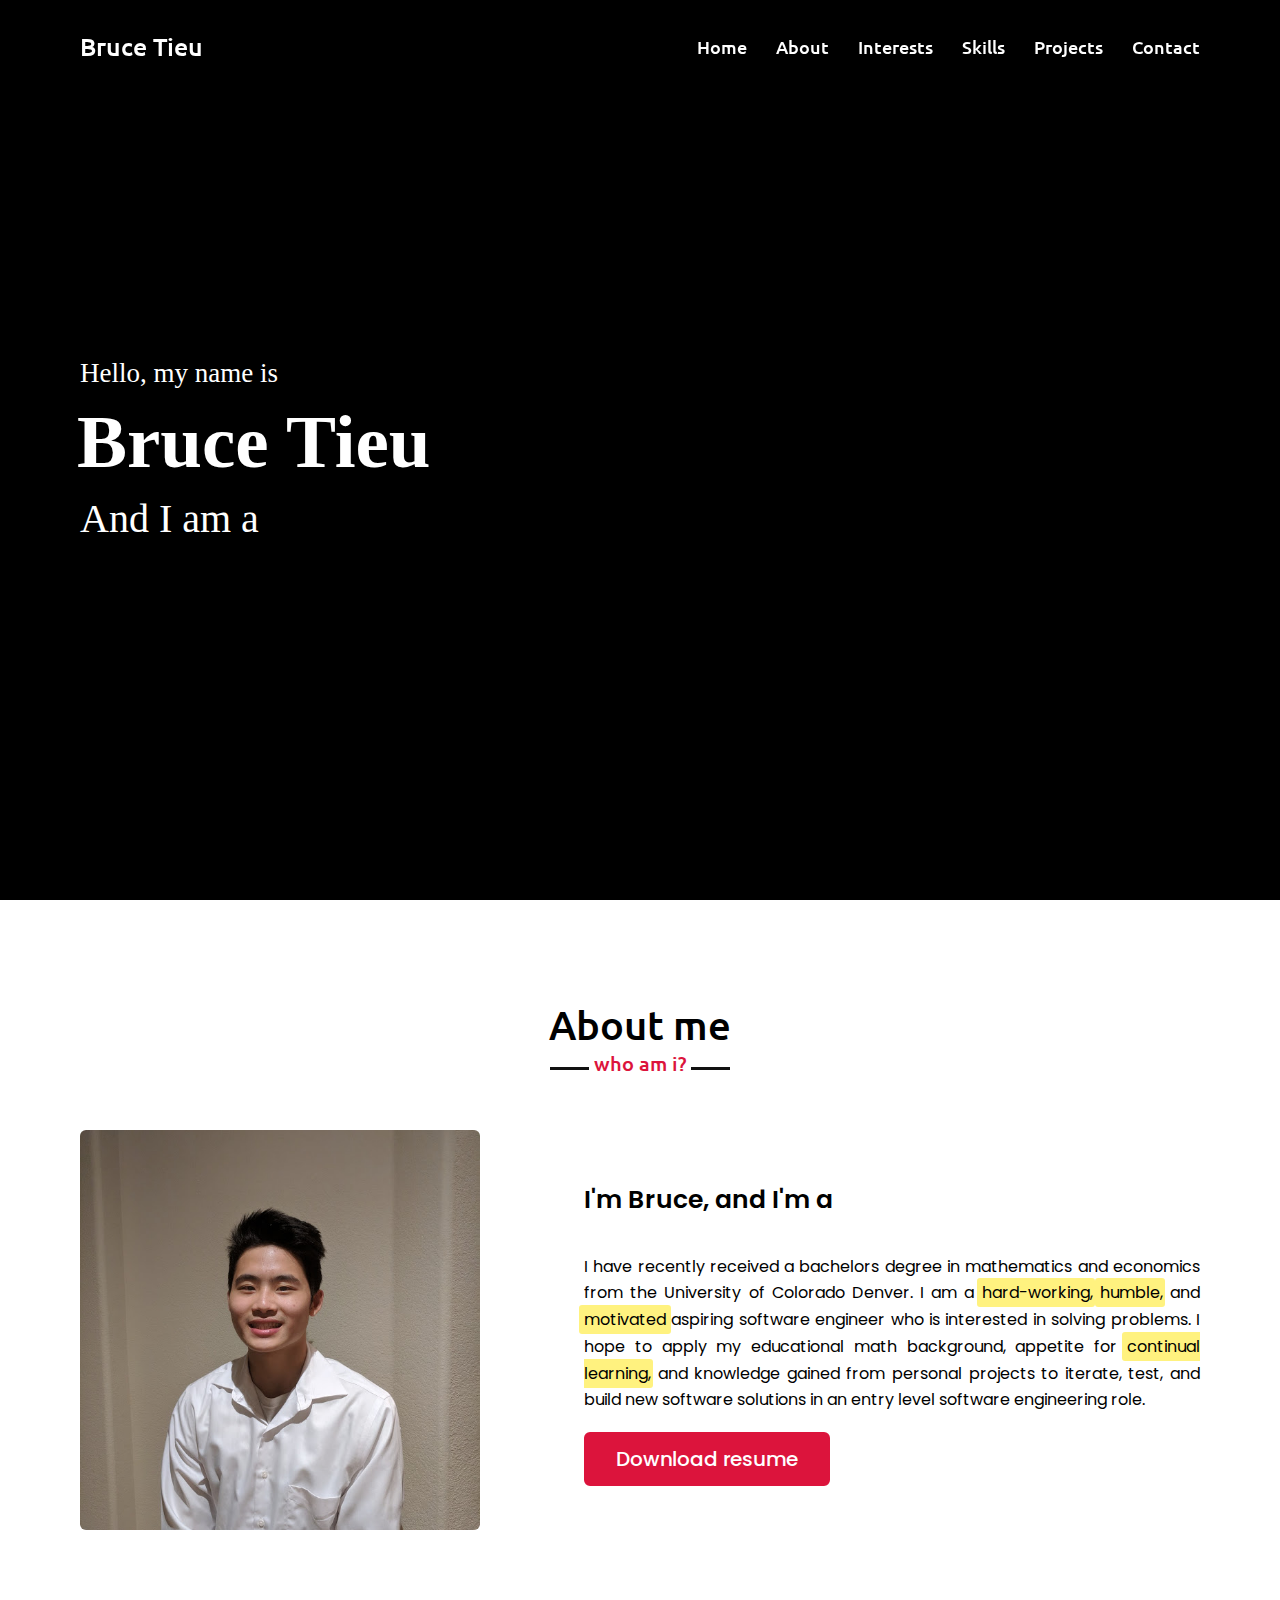
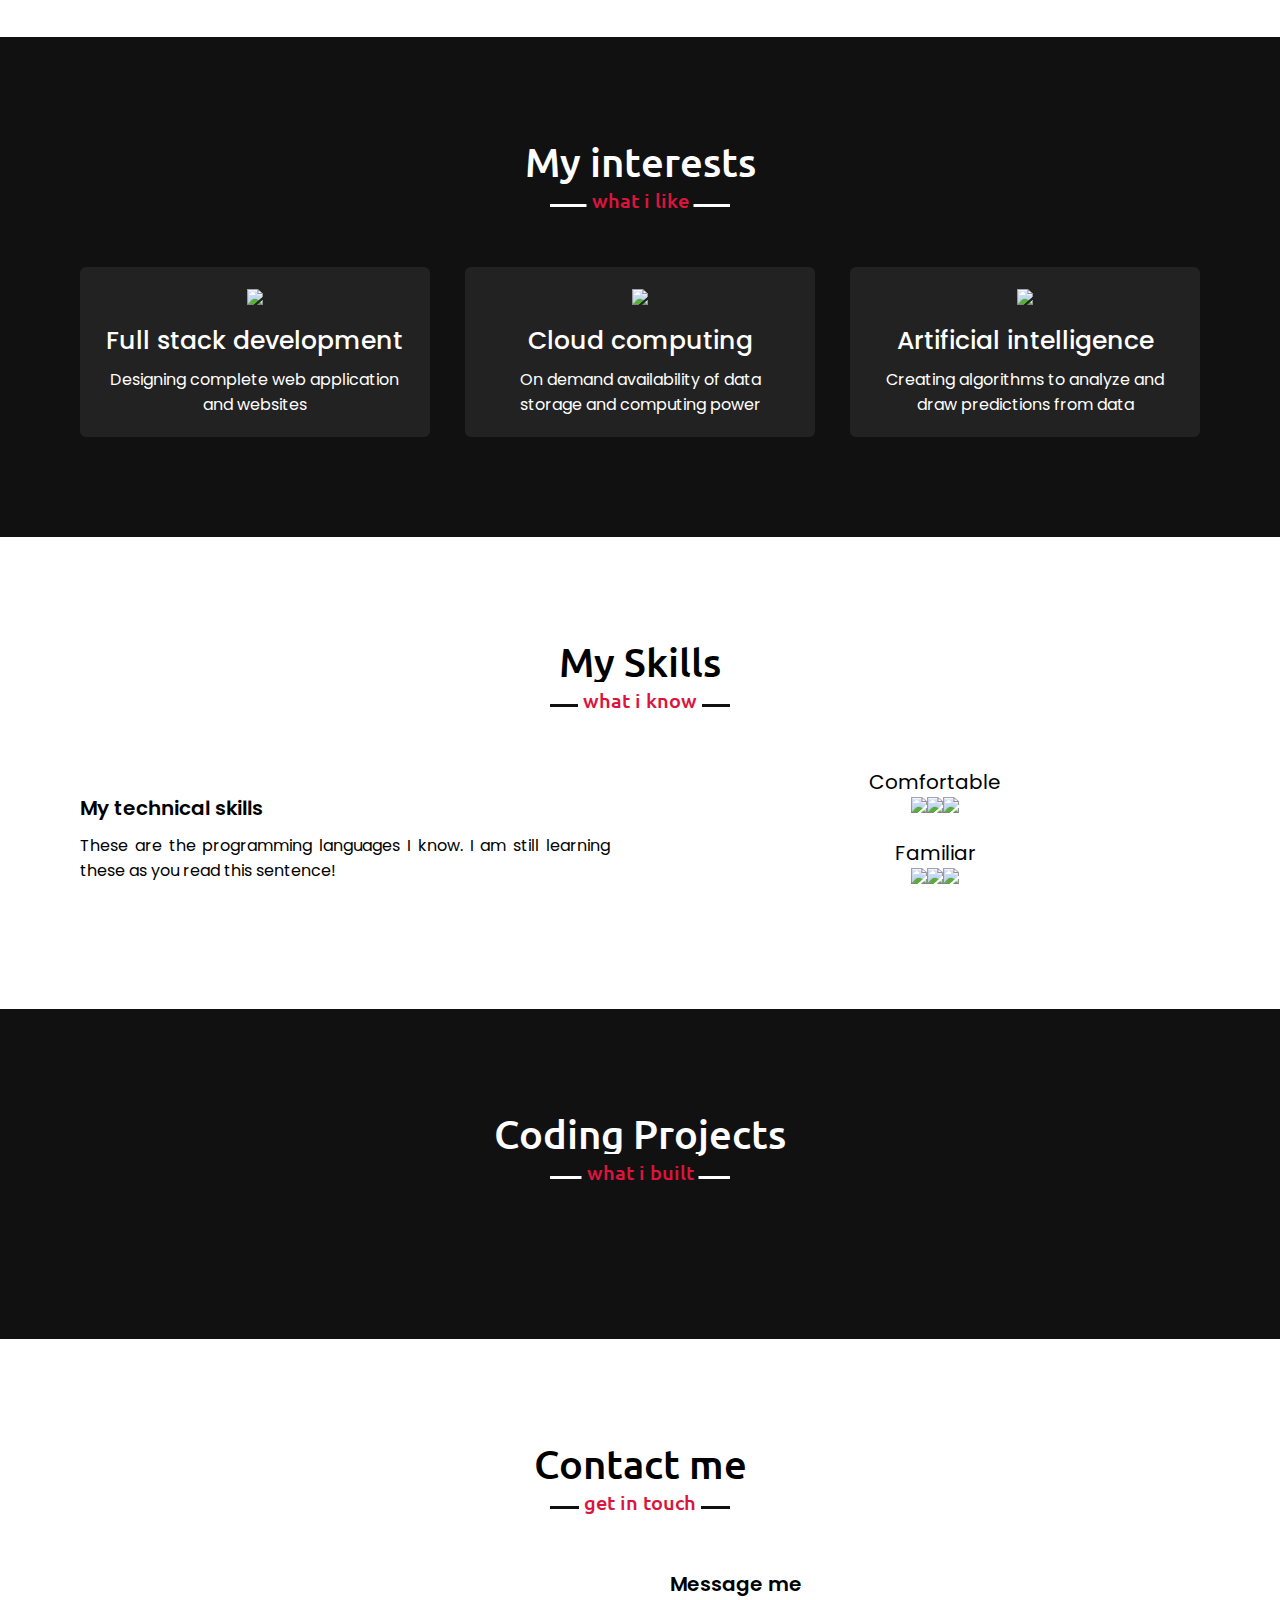
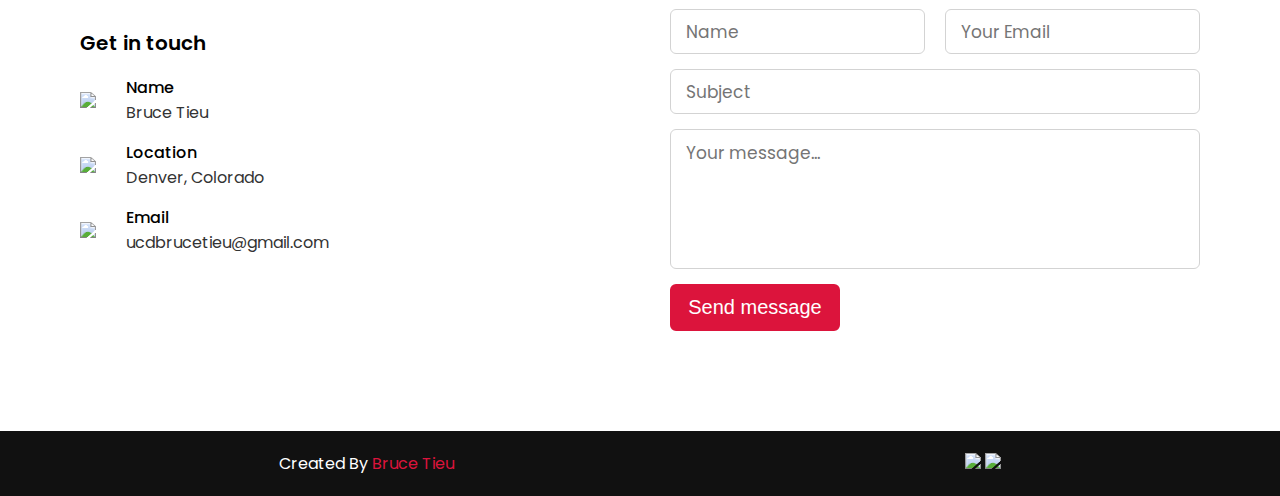
==== commit a9d9d623: "fix paths" ====
--- a/public/index.html
+++ b/public/index.html
@@ -5,7 +5,7 @@
     <meta charset="UTF-8">
     <meta name="viewport" content="width=device-width, initial-scale=1.0">
     <title>Bruce Tieu</title>
-    <link rel="stylesheet" href="../static/styles.css">
+    <link rel="stylesheet" href="./static/styles.css">
     <script src="https://kit.fontawesome.com/a076d05399.js"></script>
     <script src="https://code.jquery.com/jquery-3.5.1.min.js"></script>
     <script src="https://cdnjs.cloudflare.com/ajax/libs/typed.js/2.0.11/typed.min.js"></script>
@@ -13,7 +13,7 @@
     <script src="https://cdnjs.cloudflare.com/ajax/libs/OwlCarousel2/2.3.4/owl.carousel.min.js"></script>
     <link rel="stylesheet"
         href="https://cdnjs.cloudflare.com/ajax/libs/OwlCarousel2/2.3.4/assets/owl.carousel.min.css" />
-    <link class="title_img" rel="shortcut icon" type="image/jpg" href="../images/background.jpg" />
+    <link class="title_img" rel="shortcut icon" type="image/jpg" href="./images/background.jpg" />
 </head>
 
 <body>
@@ -57,7 +57,7 @@
             <h2 class="title">About me</h2>
             <div class="about-content">
                 <div class="column left">
-                    <img src="../images/bruce.jpg" alt="">
+                    <img src="./images/bruce.jpg" alt="">
                 </div>
                 <div class="column right">
                     <div class="text">I'm Bruce, and I'm a <span class="typing-2"></span></div> <br>
@@ -300,8 +300,8 @@
     <!-- Javascript -->
     <script src="https://cdn.jsdelivr.net/npm/particles.js@2.0.0/particles.min.js"></script>
     <script src="https://www.gstatic.com/firebasejs/8.2.3/firebase.js"></script>
-    <script type="text/javascript" src="../javascript/particles.js"></script>
-    <script type="text/javascript" src="../javascript/script.js"></script>
+    <script type="text/javascript" src="./javascript/particles.js"></script>
+    <script type="text/javascript" src="./javascript/script.js"></script>
 </body>
 
 </html>--- a/public/static/styles.css
+++ b/public/static/styles.css
@@ -0,0 +1,872 @@
+@import url('https://fonts.googleapis.com/css2?family=Poppins:wght@400;500;600;700&family=Ubuntu:wght@400;500;700&display=swap');
+@import url('https://fonts.googleapis.com/css2?family=Open+Sans:wght@400;600&family=Roboto+Slab:wght@400;500;600&display=swap');
+
+* {
+    margin: 0;
+    padding: 0;
+    box-sizing: border-box;
+    text-decoration: none;
+}
+
+html {
+    scroll-behavior: smooth;
+}
+
+.max-width {
+    max-width: 1300px;
+    padding: 0 80px;
+    margin: auto;
+}
+
+/* Particle background */
+#particle-bg {
+    background-color: #000;
+    height: 100vh;
+    /* position: absolute; */
+    top: 0;
+    left: 0;
+    bottom: 0;
+    right: 0;
+    z-index: -1;
+}
+
+/* Navbar styling */
+.navbar {
+    position: fixed;
+    width: 100%;
+    padding: 30px 0;
+    z-index: 999;
+    font-family: 'Ubuntu', sans-serif;
+    transition: all 0.3s ease;
+}
+
+/* Styling for when user scrolls down */
+.navbar.sticky {
+    padding: 15px 0;
+    background: #fff;
+}
+
+.navbar.sticky .logo a,
+.navbar.sticky .menu a,
+.navbar.sticky .menu-btn {
+    color: #111;
+}
+
+.navbar .max-width {
+    display: flex;
+    align-items: center;
+    justify-content: space-between;
+}
+
+.navbar .logo a {
+    color: #fff;
+    font-size: 25px;
+    font-weight: 500;
+    transition: color 0.3s ease;
+}
+
+
+/* Style each tab */
+.navbar .menu li {
+    list-style: none;
+    display: inline-block;
+}
+
+.navbar .menu li a {
+    display: block;
+    color: #fff;
+    font-size: 18px;
+    font-weight: 500;
+    margin-left: 25px;
+    transition: color 0.3s ease;
+}
+
+/* Change color of tab when hovered on */
+.navbar .menu li a:hover,
+.navbar .logo a:hover {
+    color: crimson;
+}
+
+/* Highlight key words */
+.highlight {
+    background: rgba(255, 230, 0, 0.5);
+    padding: 3px 5px;
+    margin: -3px -5px;
+    line-height: 1.7;
+    border-radius: 3px;
+}
+
+/* Menu btn styling */
+.menu-btn {
+    color: #fff;
+    font-size: 23px;
+    cursor: pointer;
+    display: none;
+}
+
+/* Style scroll up btn */
+.scroll-up-btn {
+    position: fixed;
+    height: 45px;
+    width: 42px;
+    background: crimson;
+    right: 30px;
+    bottom: 10px;
+    text-align: center;
+    line-height: 45px;
+    color: #fff;
+    z-index: 9999;
+    font-size: 30px;
+    border-radius: 6px;
+    cursor: pointer;
+    opacity: 0;
+    pointer-events: none;
+    transition: all 0.3s ease;
+}
+
+.scroll-up-btn.show {
+    bottom: 30px;
+    opacity: 1;
+    pointer-events: auto;
+}
+
+
+
+/* Begin styling of home content */
+.home .home-content{
+    position: absolute;
+    top: 50%;
+    transform: translateY(-50%);
+    color: white;
+}
+
+.home .max-width {
+    margin: auto 0 auto 40px;
+}
+
+.home .home-content .text-1 {
+    font-size: 27px;
+    margin: 10px 0;
+}
+
+.home .home-content .text-2 {
+    font-size: 75px;
+    font-weight: 600;
+    margin-left: -3px;
+}
+
+.home .home-content .text-3 {
+    font-size: 40px;
+    margin: 10px 0;
+}
+
+.home .home-content .text-3 span {
+    color: crimson;
+}
+
+
+/* All section stying */
+section {
+    padding: 100px 0;
+}
+
+.about, .interests, .skills, .coding-projects, .contact, footer  {
+    font-family: 'Poppins', sans-serif;
+}
+
+/* Put img and text side by side */
+.about .about-content, 
+.interests .interest-content, 
+.skills .skills-content,
+.contact .contact-content  {
+    display: flex;
+    flex-wrap: wrap;
+    align-items: center;
+    justify-content: space-between;
+}
+
+section .title {
+    position: relative;
+    text-align: center;
+    font-size: 40px;
+    font-weight: 500;
+    margin-bottom: 60px;
+    padding-bottom: 20px;
+    font-family: 'Ubuntu', sans-serif;
+}
+
+/* Add line below the title */
+section .title::before {
+    content: "";
+    position: absolute;
+    bottom: 0px;
+    left: 50%;
+    width: 180px;
+    height: 3px;
+    background: #111;
+    transform: translateX(-50%);
+}
+
+
+section .title::after {
+    position: absolute;
+    bottom: -12px;
+    left: 50%;
+    font-size: 20px;
+    color: crimson;
+    padding: 5px;
+    background: #fff;
+    transform: translateX(-50%);
+}
+
+/* Add --who am i-- */
+.about .title::after {
+    content: "who am i?";
+
+}
+
+.about .about-content .left {
+    width: 45%;   
+}
+
+/* Img styling */
+.about .about-content .left img {
+    height: 400px;
+    width: 400px;
+    object-fit: cover;
+    border-radius: 6px;
+}
+
+.about .about-content .right {
+    width: 55%;   
+}
+
+/* My name */
+.about .about-content .right .text {
+    font-size: 25px;
+    font-weight: 600;
+    margin-bottom: 10px;
+}
+
+.about .about-content .right .text span {
+    color: crimson;
+}
+
+/* About me text */
+.about .about-content .right p {
+    text-align: justify;
+}
+
+/* Download resume button style */
+.about .about-content .right a {
+    display: inline-block;
+    background: crimson;
+    color: #fff;
+    font-size: 20px;
+    font-weight: 500;
+    padding: 10px 30px;
+    margin-top: 20px;
+    border-radius: 6px;
+    border: 2px solid crimson;
+    transition: all 0.3s ease;
+}
+
+.about .about-content .right a:hover {
+    color: crimson;
+    background: none;
+}
+
+/* Interests section styling */
+.interests, .coding-projects {
+    color: #fff;
+    background: #111;
+}
+
+/* Make line white in '--what i like-- */
+.interests .title::before,
+.coding-projects .title::before {
+    background: #fff;
+
+}
+
+/* Make background black */
+.interests .title::after,
+.coding-projects .title::after {
+    background: #111;
+    content: "what i like";
+}
+
+/* Style each card */
+.interests .interest-content .card {
+    width: calc(33% - 20px);
+    background: #222;
+    text-align: center;
+    border-radius: 6px;
+    padding: 20px 25px;
+    cursor: pointer;
+}
+
+.interests .interest-content .card:hover {
+    background: crimson;
+}
+
+.interests .interest-content .card .box {
+    transition: all 0.3s ease;
+}
+
+/* Make text big when hovering over the cards */
+.interests .interest-content .card:hover .box {
+    transform: scale(1.05);
+}
+
+.interests .interest-content .card i {
+    font-size: 50px;
+    color: crimson;   
+    transition: all 0.3s ease;
+}
+
+.interests .interest-content .card:hover i {
+    color: #fff;
+}
+
+.interests .interest-content .card .text {
+    font-size: 25px;
+    font-weight: 500;
+    margin: 10px 0 7px 0;
+}
+
+/* Skills section styling */
+.skills .title::after {
+    content: "what i know";
+}
+
+.skills .skills-content .column {
+    width: calc(50% - 30px);
+}
+
+.skills .skills-content .left .text {
+    font-size: 20px;
+    font-weight: 600;
+    margin-bottom: 10px;
+}
+
+.skills .skills-content .left p {
+    text-align: justify;
+}
+
+.skills .skills-content .left a {
+    display: inline-block;
+    background: crimson;
+    color: #fff;
+    font-size: 18px;
+    font-weight: 500;
+    padding: 8px 16px;
+    margin-top: 20px;
+    border-radius: 6px;
+    border: 2px solid crimson;
+    transition: all 0.3s ease;
+}
+
+.skills .skills-content .left a:hover {
+    color: crimson;
+    background: none;
+}
+
+.skills .skills-content .right .bars {
+    margin-bottom: 15px;
+}
+
+/* Placing skills and percentages next to each other */
+.skills .skills-content .right .info {
+    display: flex;
+    margin-bottom: 5px;
+    align-items: center;
+    justify-content: space-between;
+}
+
+
+.skills .skills-content .right span {
+    font-weight: 500;
+    font-size: 18px;
+}
+
+/* Styling the line */
+.skills .skills-content .right .line {
+    height: 5px;
+    width: 100%;
+    background: lightgrey;
+    position: relative;
+}
+
+.skills .skills-content .right .line::before {
+    content: "";
+    position: absolute;
+    height: 100%;
+    left: 0;
+    top: 0;
+    background: crimson;
+}
+
+/* Filling the lines according to percentage ranking */
+.skills-content .right .comfortable,
+.skills-content .right .familiar {
+    display: flex;
+    justify-content: center;
+    align-items: center;
+    padding-bottom: 25px;
+    /* margin-bottom: 25px; */
+}
+
+.skills-content .right .comfortable-text,
+.skills-content .right .familiar-text {
+    text-align: center;
+    font-size: 20px;
+}
+
+
+/* Teams section styling */
+.coding-projects .title::after {
+    content: "what i built";
+}
+
+
+/* Style each card */
+.coding-projects .carousel .card {
+    background: #222;
+    border-radius: 6px;
+    padding: 25px 35px;
+    text-align: center;
+    transition: all 0.3s ease;
+}
+
+/* Change color on hover */
+.coding-projects .carousel .card:hover {
+    background: crimson;
+}
+
+.coding-projects .carousel .card .box {
+    display: flex;
+    flex-direction: column;
+    align-items: center;
+    justify-content: center;
+    transition: all 0.3s ease;
+}
+
+.coding-projects .carousel .card:hover .box {
+    transform: scale(1.05);
+}
+
+.coding-projects .carousel .card .text {
+    font-size: 25px;
+    font-weight: 500;
+    margin: 10px 0 7px 0;
+}
+
+/* Style the image */
+.coding-projects .carousel .card img {
+    height: 125px;
+    width: 125px;
+    object-fit: cover;
+    transition: all 0.3s ease;
+}
+/* 
+.teams .carousel .card:hover img {
+    border-color: #fff;
+} */
+
+.coding-projects .carousel .box .tech-used-sorting,
+.coding-projects .carousel .box .tech-used-active,
+.coding-projects .carousel .box .tech-used-job,
+.coding-projects .carousel .box .links {
+    display: flex;
+    text-align: center;
+    justify-content: center;
+    align-items: center;
+    margin-top: 15px;
+}
+
+.coding-projects .carousel .box .links .see-live a {
+    display: inline-block;
+    background: #fff;
+    color: #111;
+    font-size: 18px;
+    font-weight: 500;
+    padding: 8px 8px;
+    /* margin-top: 10px; */
+    border-radius: 6px;
+    margin-right: 10px;
+    /* border: 2px solid crimson; */
+    transition: all 0.3s ease;
+}
+
+/* .teams .carousel .box .links a:hover {
+    color: white;
+    background: none;
+} */
+
+.coding-projects .carousel .box .tech-used-sorting img, 
+.coding-projects .carousel .box .tech-used-active img,
+.coding-projects .carousel .box .tech-used-job img,
+.coding-projects .carousel .box .links img {
+    height: 48px;
+    width: 48px;
+}
+
+/* .teams .carousel .box .links .github img {
+    cursor: pointer;
+} */
+
+.coding-projects .carousel .card a {
+    text-decoration: none;
+    color: #fff;
+}
+
+/* Style the dots for going through the carousel */
+.owl-dots {
+    text-align: center;
+    margin-top: 20px;
+}
+
+.owl-dot {
+    height: 13px;
+    width: 13px;
+    margin: 0 5px;
+    outline: none!important;
+    border-radius: 50%;
+    border: 2px solid crimson!important;
+    transition: all 0.3s ease;
+}
+
+
+/* Change width and border radius on click */
+.owl-dot.active {
+    width: 35px;
+    border-radius: 14px;
+}
+
+.owl-dot.active,
+.owl-dot:hover {
+    background: crimson!important;
+}
+
+.owl-theme .owl-controls .owl-page {
+    display: inline-block;
+}
+.owl-theme .owl-controls .owl-page span {
+    background: none repeat scroll 0 0 #869791;
+    border-radius: 20px;
+    display: block;
+    height: 12px;
+    margin: 5px 7px;
+    opacity: 0.5;
+    width: 12px;
+}
+
+/* Style contact section */
+.contact .title::after {
+    content: "get in touch";
+
+}
+
+.contact .contact-content .column {
+    width: calc(50% - 30px);
+
+}
+
+.contact .contact-content .text {
+    font-size: 20px;
+    font-weight: 600;
+    margin-bottom: 10px;
+}
+
+.contact .contact-content .left p {
+    text-align: justify;
+}
+
+.contact .contact-content .left .icons {
+    margin: 10px 0;
+}
+
+.contact .contact-content .row {
+    display: flex;
+    height: 65px;
+    align-items: center;
+    justify-content:flex-start;
+}
+
+.contact .contact-content .row .info {
+    margin-left: 30px;
+}
+
+
+/* Style header */
+.contact .contact-content .info .head {
+    font-weight: 500; 
+}
+
+.contact .contact-content .info .sub-title {
+    color: #333;
+}
+
+/* Display forms next to each other */
+.contact .right form .fields {
+    display: flex;
+}
+
+
+.contact .right form .field,
+.contact .right form .fields .field {
+    height: 45px;
+    width: 100%;
+    margin-bottom: 15px;
+}
+
+
+.contact .right form .textarea {
+    height: 140px;
+    width: 100%;
+}
+
+.contact .right form .name {
+    margin-right: 10px;
+}
+
+.contact .right form .email {
+    margin-left: 10px;
+}
+
+/* Style text area */
+.contact .right form .field input,
+.contact .right form .textarea textarea {
+    height: 100%;
+    width: 100%;
+    border: 1px solid lightgrey;
+    border-radius: 6px;
+    outline: none;
+    padding: 0 15px;
+    font-size: 17px;
+    font-family: 'Poppins', sans-serif;
+}
+
+.contact .right form .textarea textarea {
+    padding-top: 10px;
+    resize: none;
+}
+
+/* Style send message button */
+.contact .right form .button {
+    height: 47px;
+    width: 170px;
+}
+
+/* Send message button */
+.contact .right form .button button {
+    width: 100%;
+    height: 100%;
+    border: 2px solid crimson;
+    background: crimson;
+    color: #fff;
+    font-size: 20px;
+    font-weight: 500;
+    border-radius: 6px;
+    cursor: pointer;
+    transition: all 0.3s ease;
+}
+
+.contact .right form .button button:hover {
+    color: crimson;
+    background: none;
+
+}
+
+/* Style alert */
+.contact .right .alert {
+    text-align: center;
+    padding: 10px;
+    background-color: lightgreen;
+    margin-bottom: 10px;
+    display: none;
+}
+
+/* Style footer section */
+footer {
+    background: #111;
+    padding: 20px 23px;
+    display: flex;
+    justify-content: space-around;
+    align-items: center;
+    color: #fff;
+}
+
+footer span a {
+    color: crimson;
+    text-decoration: none;
+}
+
+footer span a:hover {
+    text-decoration: underline;
+}
+
+
+
+
+
+/* Start responsive media queries */
+@media (max-width: 1300px) {
+    .home .max-width {
+        margin-left: 0px;
+    }
+
+}
+
+@media (max-width: 1104px) {
+    .about .about-content .left img {
+        height: 350px;
+        width: 350px;
+    }
+    
+}
+
+
+@media (max-width: 991px) {
+    .max-width {
+        padding: 0 50px;
+    } 
+}
+
+@media (max-width: 947px) {
+    .max-width {
+        padding: 0 50px;
+    }
+
+    .menu-btn {
+        display: block;
+        z-index: 999;
+    }
+
+    /* Toggle x button before (let it be the first child before the hamburger icon. */
+    .menu-btn i.active::before {
+        color: #111;
+        content: "\f00d";
+    }
+    
+    .navbar .menu {
+        position: fixed;
+        height: 40vh;
+        width: 100%;
+        left: -100%; /* hide from screen */
+        top: 0;
+        background: #fff;
+        text-align: center;
+        padding-top: 50px;
+        transition: all 0.3s ease;
+    }
+
+    /* .navbar .menu a {
+        color: #111;
+    } */
+
+    /* Display dropdown when clicked via toggleClass("active"). */
+    .navbar .menu.active {
+        left: 0;
+    }
+
+    .navbar .menu li {
+        display: block; 
+    }
+
+    .navbar .menu li a {
+        display: inline-block;
+        margin: 5px 0;
+        font-size: 20px;
+        color: #111;
+    }
+
+    .home .home-content .text-2 {
+        font-size: 70px;
+    }
+    
+    .home .home-content .text-3 {
+        font-size: 35px;
+    }
+
+    .home .home-content a {
+        font-size: 23px;
+        padding: 10px 30px;
+    }
+
+    .max-width {
+        max-width: 800px;
+    }
+
+    /* Take up all horizonal space */
+    .about .about-content .column {
+        width: 100%;
+    }
+
+    .about .about-content .left {
+        display: flex;
+        justify-content: center;
+        margin: 0 auto 60px;
+    }
+
+    /* Take up the whole space */
+    .about .about-content .right {
+        flex: 100%;
+    }
+
+    /* Media queries for cards */
+    .interests .interest-content .card  {
+        width: calc(50% - 10px);
+        margin-bottom: 20px;
+    }
+
+    .skills .skills-content .column,
+    .contact .contact-content .column {
+        width: 100%;
+        margin-bottom: 35px;
+    }
+}
+
+@media (max-width: 690px) {
+    .max-width {
+        padding: 0 23px;
+    }
+
+    .home .home-content .text-2 {
+        font-size: 60px;
+    }
+    
+    .home .home-content .text-3 {
+        font-size: 32px;
+    }
+
+    .home .home-content a {
+        font-size: 20px;
+    }
+
+    .interests .interest-content .card  {
+        width: 100%
+    }
+
+    .about .about-content .right .text {
+        font-size: 20px;
+    }
+
+}
+
+@media (max-width: 500px) {
+    /* .max-width {
+        padding: 0 23px;
+    } */
+
+    .home .home-content .text-2 {
+        font-size: 50px;
+    }
+    
+    .home .home-content .text-3 {
+        font-size: 27px;
+    }
+}
+
+
